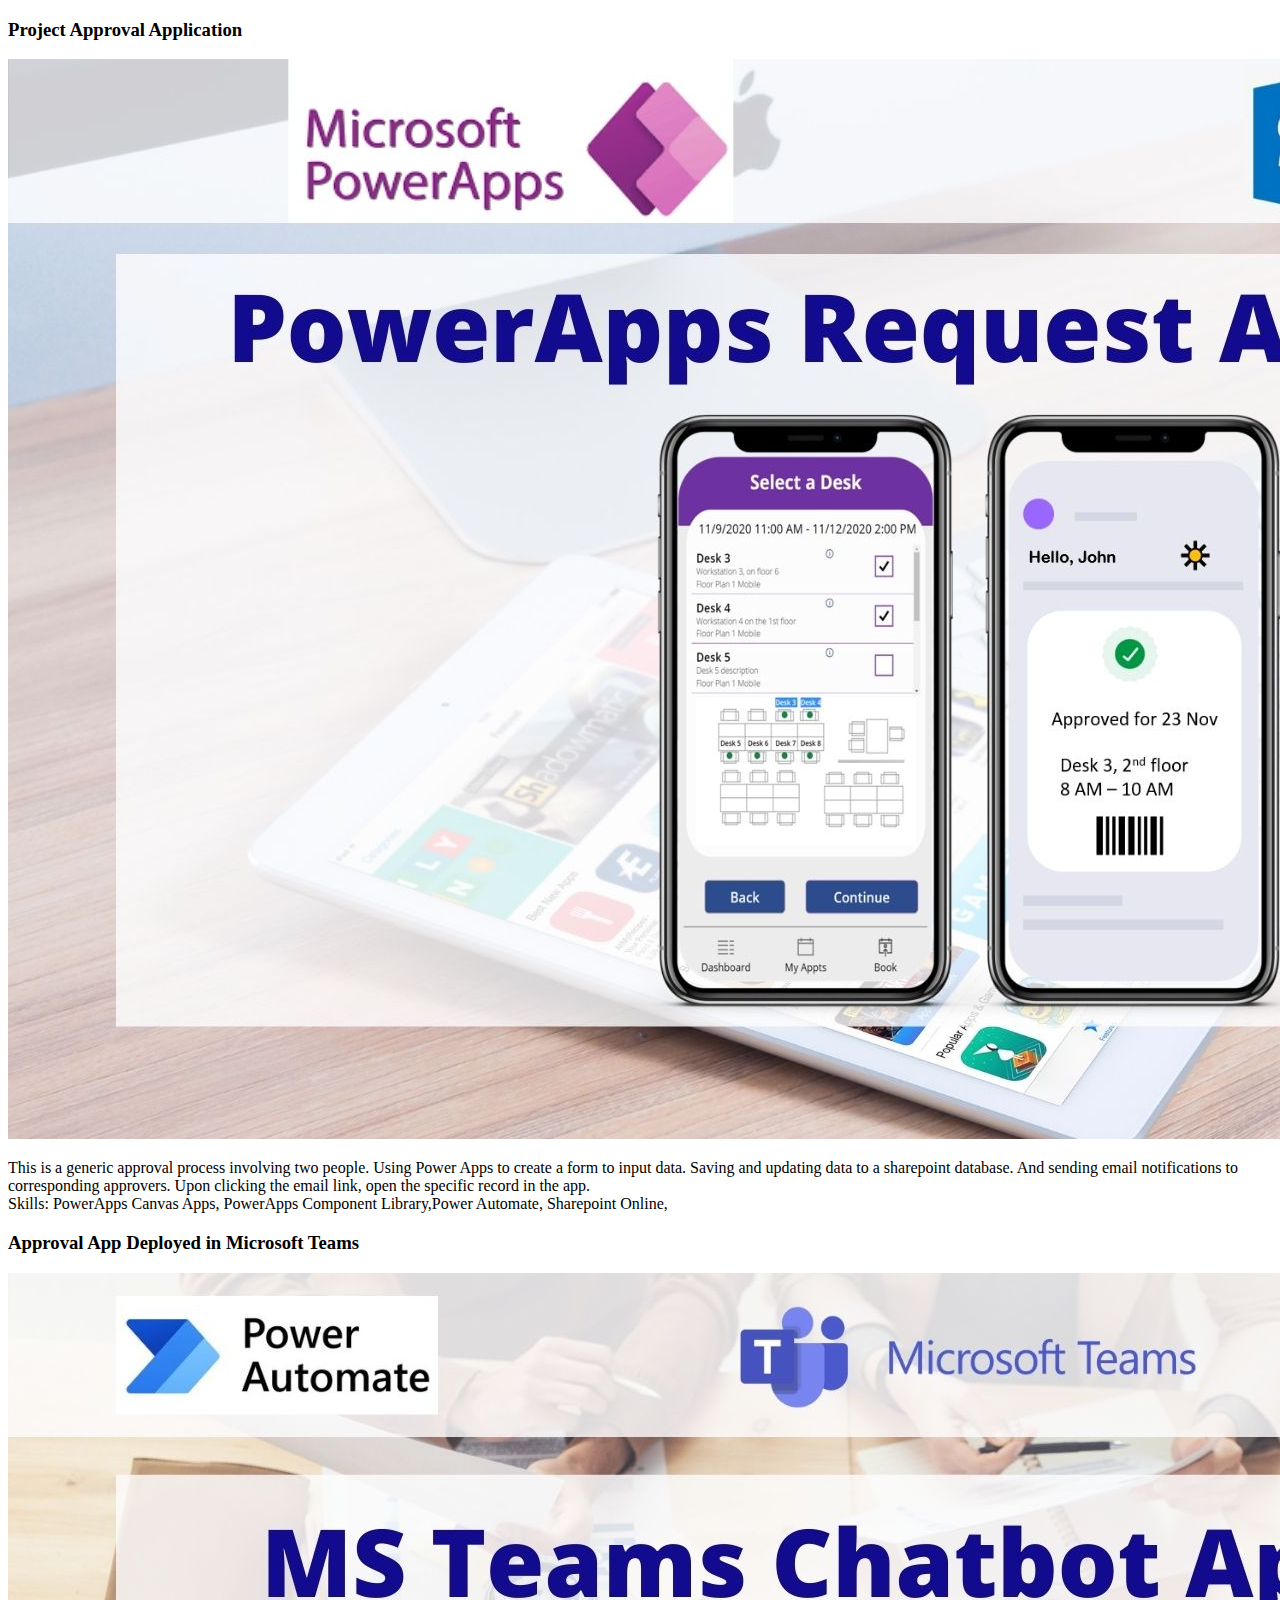
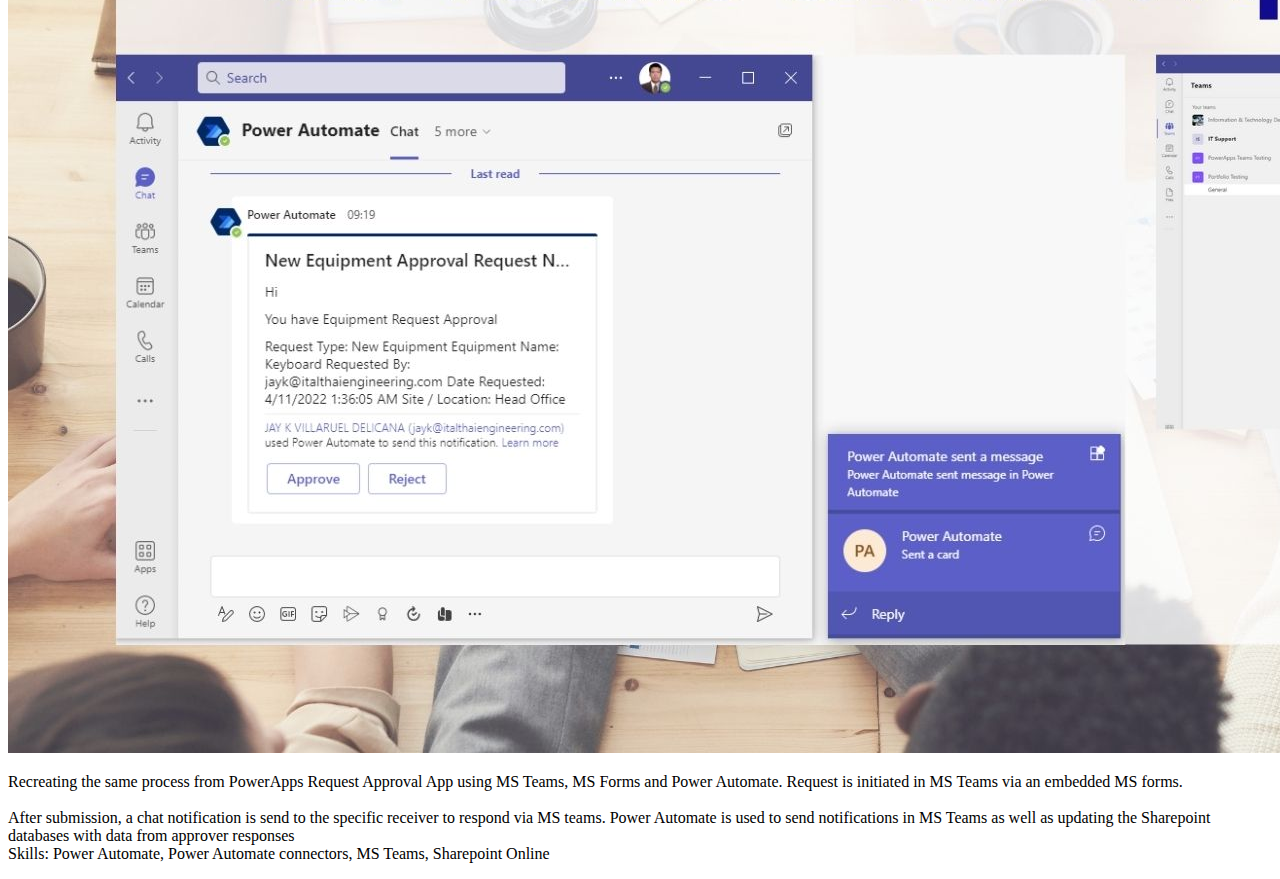
==== CanvasApps.html @ ee0fcb68 "Update CanvasApps.html" ====
<!DOCTYPE html>
<html>

<head>
  <meta name="viewport" content="width=device-width, initial-scale=1">
  <!-- always check the referenced sources of JS and CSS -->
  <!-- <link rel="stylesheet" href="assets/css/lightbox.min.css"> -->
  <!-- <link rel="stylesheet" href="assets/css/main.css"> -->
  <!-- <script src="assets/js/lightbox-plus-jquery.min.js"></script> -->


  <style>
    * {
      box-sizing: border-box
    }

    .Portfolio,
    .Powerapps,
    .Chatbot .Components {
      display: none
    }

    /* img {
      vertical-align: middle;
      max-width: 200px;
      max-height: 300px;
    } */

    /* Slideshow container */
    .slideshow-container {
      max-width: 100%;
      max-height: 100%;
      position: relative;
      margin: auto;
    }

    /* Next & previous buttons */
    .prev,
    .next {
      cursor: pointer;
      position: absolute;
      top: 50%;
      width: auto;
      padding: 16px;
      margin-top: -22px;
      color: black;
      font-weight: bold;
      font-size: 18px;
      transition: 0.6s ease;
      border-radius: 0 3px 3px 0;
      user-select: none;
    }

    /* Position the "next button" to the right */
    .next {
      right: 0;
      border-radius: 3px 0 0 3px;
    }

    /* On hover, add a grey background color */
    .prev:hover,
    .next:hover {
      background-color: #f1f1f1;
      color: black;
    }

    .imagethumbnail {
      max-width: 400px;
      max-height: 600px;
    }
  </style>
</head>

<body>

  <!-- <h2 style="text-align:left">Recent Work</h2> -->
  <!-- change class to row -->

  <div class="row">

    <article class="col-6 col-12-xsmall work-item">
      <h3>Project Approval Application</h3>
      <div class="Powerapps" style="display: block;">
        <a href="images/Canvas Apps/Submit New Request.png"  data-lightbox="Powerapps" data-title="Submit a new request">
          <img src="images/thumbs/HQ-PowerApps.jpg" class="image fit thumb"> </a>
      </div>

      <p> This is a generic approval process involving two people. Using Power Apps to create a form to input data.
        Saving and updating data to a sharepoint database. And
        sending email notifications to corresponding approvers. Upon clicking the email link, open the specific record
        in the app.
        <br></bold>Skills: PowerApps Canvas Apps, PowerApps Component Library,Power Automate, Sharepoint Online, 
        <br>
      </p>

      <div class="Powerapps">
        <a href="images/Canvas Apps/Approver 1 - Email.png" data-lightbox="Powerapps"
          data-title="Email to Approver with clickable link">
          <!-- <img src="images/MS Logo/New SP online.jpeg">  -->
        </a>
      </div>

      <div class="Powerapps">
        <a href="images/Canvas Apps/DM - No Comments.png" data-lightbox="Powerapps"
          data-title="Approval window for Department Manager">
          <!-- <img src="images/MS Logo/Power Automate.png">  -->
        </a>
      </div>

      <div class="Powerapps">
        <a href="images/Canvas Apps/DM Approved.png" data-lightbox="Powerapps"
          data-title="Reject and More Info buttons showing after comments are input">
          <!-- <img src="images/MS Logo/Power Automate.png">  -->
        </a>
      </div>

      <div class="Powerapps">
        <a href="images/Canvas Apps/Submit Success.png" data-lightbox="Powerapps"
          data-title="Submit Success After Clicking the button">
          <!-- <img src="images/MS Logo/Power Automate.png">  -->
        </a>
      </div>

      <div class="Powerapps">
        <a href="images/Canvas Apps/Email to Finance.png" data-lightbox="Powerapps" data-title="Email to next approver">
          <!-- <img src="images/MS Logo/Power Automate.png">  -->
        </a>
      </div>


      <!-- <a class="prev" onclick="plusSlides(-1, 1)">&#10094;</a>
    <a class="next" onclick="plusSlides(1, 1)">&#10095;</a> -->

    </article>


    <article class="col-6 col-12-xsmall work-item">
      <h3> Approval App Deployed in Microsoft Teams </h3>

      <div class="Chatbot">
        <a href="images/MS Teams WF/Forms - MS Teams Deployment.png" data-lightbox="Chatbot"
          data-title="Submit A New Request Using MS Forms in MS Teams"> <img src="images/thumbs/HQ-MS Teams.jpg" class="image fit thumb"
          > </a>
      </div>

      <p> Recreating the same process from PowerApps Request Approval App using MS Teams, MS Forms and Power Automate.
        Request is initiated in MS Teams via an embedded MS forms. <br><br>
        After submission, a chat notification is send to the specific receiver to respond via MS teams. Power Automate
        is used to send notifications in MS Teams as well as updating the Sharepoint databases with data from approver
        responses
        <br>Skills: Power Automate, Power Automate connectors, MS Teams, Sharepoint Online
        <br>
      </p>

      <div class="Chatbot">
        <a href="images/MS Teams WF/Forms - MS Teams 2.png" data-lightbox="Chatbot" data-title="Page 2 of Forms">
          <!-- <img src="images/Portfolio Website/HTML5 Template.png">  -->
        </a>
      </div>

      <div class="Chatbot">
        <a href="images/MS Teams WF/Forms - Submit Success.png" data-lightbox="Chatbot"
          data-title="Request Submit Success">
          <!-- <img src="images/Portfolio Website/W3Schools HTMl.png">  -->
        </a>
      </div>

      <div class="Chatbot">
        <a href="images/MS Teams WF/Teams - DM Approve.png" data-lightbox="Chatbot"
          data-title="Teams Notification to Approver">
          <!-- <img src="images/Portfolio Website/W3Schools HTMl.png">  -->
        </a>
      </div>

      <div class="Chatbot">
        <a href="images/MS Teams WF/Teams - DM Response with comments.png" data-lightbox="Chatbot"
          data-title="Capture response of first approver with card">
          <!-- <img src="images/Portfolio Website/W3Schools HTMl.png">  -->
        </a>
      </div>


      <div class="Chatbot">
        <a href="images/MS Teams WF/Teams - Finance.png" data-lightbox="Chatbot"
          data-title="Approver 2 receives the request with comment from first approver">
          <!-- <img src="images/Portfolio Website/W3Schools HTMl.png">  -->
        </a>
      </div>

      <div class="Chatbot">
        <a href="images/MS Teams WF/Teams - WF1.png" data-lightbox="Chatbot"
          data-title="Creating the MS Teams application using Power Automate">
          <!-- <img src="images/Portfolio Website/W3Schools HTMl.png">  -->
        </a>
      </div>

      <div class="Chatbot">
        <a href="images/MS Teams WF/Teams - Conditional.png" data-lightbox="Chatbot"
          data-title="A conditional statement that tells the app what to do next based on the request approver's choice above. (Approver or Reject)">
          <!-- <img src="images/Portfolio Website/W3Schools HTMl.png">  -->
        </a>
      </div>

      <!-- slideindex?? -->
      <!-- <a class="prev" onclick="plusSlides(-1, 2)">&#10094;</a>
    <a class="next" onclick="plusSlides(1, 2)">&#10095;</a> -->

    </article>

  </div>

  <script>
    let slideIndex = [1, 1, 1, 1];
    let slideId = ["Portfolio", "Powerapps", "Chatbot", "Components"]
    showSlides(1, 0);
    showSlides(1, 1);
    showSlides(1, 2);
    showSlides(1, 3)

    function plusSlides(n, no) {
      showSlides(slideIndex[no] += n, no);
    }

    function showSlides(n, no) {
      let i;
      let x = document.getElementsByClassName(slideId[no]);
      if (n > x.length) { slideIndex[no] = 1 }
      if (n < 1) { slideIndex[no] = x.length }
      for (i = 0; i < x.length; i++) {
        x[i].style.display = "none";
      }
      x[slideIndex[no] - 1].style.display = "block";
    }
  </script>

</body>

</html>
---- assets/css/main.css ----
@import url("fontawesome-all.min.css");
@import url("https://fonts.googleapis.com/css?family=Source+Sans+Pro:400,400italic");

/*slideshow-container*/



/*
	Strata by HTML5 UP
	html5up.net | @ajlkn
	Free for personal and commercial use under the CCA 3.0 license (html5up.net/license)
*/

html, body, div, span, applet, object,
iframe, h1, h2, h3, h4, h5, h6, p, blockquote,
pre, a, abbr, acronym, address, big, cite,
code, del, dfn, em, img, ins, kbd, q, s, samp,
small, strike, strong, sub, sup, tt, var, b,
u, i, center, dl, dt, dd, ol, ul, li, fieldset,
form, label, legend, table, caption, tbody,
tfoot, thead, tr, th, td, article, aside,
canvas, details, embed, figure, figcaption,
footer, header, hgroup, menu, nav, output, ruby,
section, summary, time, mark, audio, video {
	margin: 0;
	padding: 0;
	border: 0;
	font-size: 100%;
	font: inherit;
	vertical-align: baseline;}

article, aside, details, figcaption, figure,
footer, header, hgroup, menu, nav, section {
	display: block;}

body {
	line-height: 1;
}

ol, ul {
	list-style: none;
}

blockquote, q {
	quotes: none;
}

	blockquote:before, blockquote:after, q:before, q:after {
		content: '';
		content: none;
	}

table {
	border-collapse: collapse;
	border-spacing: 0;
}

body {
	-webkit-text-size-adjust: none;
}

mark {
	background-color: transparent;
	color: inherit;
}

input::-moz-focus-inner {
	border: 0;
	padding: 0;
}

input, select, textarea {
	-moz-appearance: none;
	-webkit-appearance: none;
	-ms-appearance: none;
	appearance: none;
}

/* Basic */

	html {
		box-sizing: border-box;
	}

	*, *:before, *:after {
		box-sizing: inherit;
	}

	body {
		background: #fff;
	}

		body.is-preload *, body.is-preload *:before, body.is-preload *:after {
			-moz-animation: none !important;
			-webkit-animation: none !important;
			-ms-animation: none !important;
			animation: none !important;
			-moz-transition: none !important;
			-webkit-transition: none !important;
			-ms-transition: none !important;
			transition: none !important;
		}

	body, input, select, textarea {
		color: #a2a2a2;
		font-family: "Source Sans Pro", Helvetica, sans-serif;
		font-size: 16pt;
		font-weight: 400;
		line-height: 1.75em;
	}

	a {
		-moz-transition: color 0.2s ease-in-out, border-color 0.2s ease-in-out;
		-webkit-transition: color 0.2s ease-in-out, border-color 0.2s ease-in-out;
		-ms-transition: color 0.2s ease-in-out, border-color 0.2s ease-in-out;
		transition: color 0.2s ease-in-out, border-color 0.2s ease-in-out;
		border-bottom: dotted 1px;
		color: #49bf9d;
		text-decoration: none;
	}

		a:hover {
			border-bottom-color: transparent;
			color: #49bf9d !important;
			text-decoration: none;
		}

	strong, b {
		color: #787878;
		font-weight: 400;
	}

	em, i {
		font-style: italic;
	}

	p {
		margin: 0 0 2em 0;
	}

	h1, h2, h3, h4, h5, h6 {
		color: #787878;
		font-weight: 400;
		line-height: 1em;
		margin: 0 0 1em 0;
	}

		h1 a, h2 a, h3 a, h4 a, h5 a, h6 a {
			color: inherit;
			text-decoration: none;
		}

	h1 {
		font-size: 2em;
		line-height: 1.5em;
	}

	h2 {
		font-size: 1.5em;
		line-height: 1.5em;
	}

	h3 {
		font-size: 1.25em;
		line-height: 1.5em;
	}

	h4 {
		font-size: 1.1em;
		line-height: 1.5em;
	}

	h5 {
		font-size: 0.9em;
		line-height: 1.5em;
	}

	h6 {
		font-size: 0.7em;
		line-height: 1.5em;
	}

	sub {
		font-size: 0.8em;
		position: relative;
		top: 0.5em;
	}

	sup {
		font-size: 0.8em;
		position: relative;
		top: -0.5em;
	}

	hr {
		border: 0;
		border-bottom: solid 2px #efefef;
		margin: 2em 0;
	}

		hr.major {
			margin: 3em 0;
		}

	blockquote {
		border-left: solid 6px #efefef;
		font-style: italic;
		margin: 0 0 2em 0;
		padding: 0.5em 0 0.5em 1.5em;
	}

	code {
		background: #f7f7f7;
		border-radius: 0.35em;
		border: solid 2px #efefef;
		font-family: "Courier New", monospace;
		font-size: 0.9em;
		margin: 0 0.25em;
		padding: 0.25em 0.65em;
	}

	pre {
		-webkit-overflow-scrolling: touch;
		font-family: "Courier New", monospace;
		font-size: 0.9em;
		margin: 0 0 2em 0;
	}

		pre code {
			display: block;
			line-height: 1.75em;
			padding: 1em 1.5em;
			overflow-x: auto;
		}

	.align-left {
		text-align: left;
	}

	.align-center {
		text-align: center;
	}

	.align-right {
		text-align: right;
	}

/* Container */

	.container {
		margin: 0 auto;
		max-width: calc(100% - 4em);
		width: 100%;
	}

		.container.xsmall {
			width: 25%;
		}

		.container.small {
			width: 50%;
		}

		.container.medium {
			width: 75%;
		}

		.container.large {
			width: 125%;
		}

		.container.xlarge {
			width: 150%;
		}

		.container.max {
			width: 100%;
		}

		@media screen and (max-width: 980px) {

			.container {
				width: 100% !important;
				max-width: 100% !important;
			}

		}

		@media screen and (max-width: 480px) {

			.container {
				max-width: calc(100% - 3em);
			}

		}

/* Row */

	.row {
		display: flex;
		flex-wrap: wrap;
		box-sizing: border-box;
		align-items: stretch;
	}

		.row > * {
			box-sizing: border-box;
		}

		.row.gtr-uniform > * > :last-child {
			margin-bottom: 0;
		}

		.row.aln-left {
			justify-content: flex-start;
		}

		.row.aln-center {
			justify-content: center;
		}

		.row.aln-right {
			justify-content: flex-end;
		}

		.row.aln-top {
			align-items: flex-start;
		}

		.row.aln-middle {
			align-items: center;
		}

		.row.aln-bottom {
			align-items: flex-end;
		}

		.row > .imp {
			order: -1;
		}

		.row > .col-1 {
			width: 8.33333%;
		}

		.row > .off-1 {
			margin-left: 8.33333%;
		}

		.row > .col-2 {
			width: 16.66667%;
		}

		.row > .off-2 {
			margin-left: 16.66667%;
		}

		.row > .col-3 {
			width: 25%;
		}

		.row > .off-3 {
			margin-left: 25%;
		}

		.row > .col-4 {
			width: 33.33333%;
		}

		.row > .off-4 {
			margin-left: 33.33333%;
		}

		.row > .col-5 {
			width: 41.66667%;
		}

		.row > .off-5 {
			margin-left: 41.66667%;
		}

		.row > .col-6 {
			width: 50%;
		}

		.row > .off-6 {
			margin-left: 50%;
		}

		.row > .col-7 {
			width: 58.33333%;
		}

		.row > .off-7 {
			margin-left: 58.33333%;
		}

		.row > .col-8 {
			width: 66.66667%;
		}

		.row > .off-8 {
			margin-left: 66.66667%;
		}

		.row > .col-9 {
			width: 75%;
		}

		.row > .off-9 {
			margin-left: 75%;
		}

		.row > .col-10 {
			width: 83.33333%;
		}

		.row > .off-10 {
			margin-left: 83.33333%;
		}

		.row > .col-11 {
			width: 91.66667%;
		}

		.row > .off-11 {
			margin-left: 91.66667%;
		}

		.row > .col-12 {
			width: 100%;
		}

		.row > .off-12 {
			margin-left: 100%;
		}

		.row.gtr-0 {
			margin-top: 0;
			margin-left: 0em;
		}

			.row.gtr-0 > * {
				padding: 0 0 0 0em;
			}

			.row.gtr-0.gtr-uniform {
				margin-top: 0em;
			}

				.row.gtr-0.gtr-uniform > * {
					padding-top: 0em;
				}

		.row.gtr-25 {
			margin-top: 0;
			margin-left: -0.625em;
		}

			.row.gtr-25 > * {
				padding: 0 0 0 0.625em;
			}

			.row.gtr-25.gtr-uniform {
				margin-top: -0.625em;
			}

				.row.gtr-25.gtr-uniform > * {
					padding-top: 0.625em;
				}

		.row.gtr-50 {
			margin-top: 0;
			margin-left: -1.25em;
		}

			.row.gtr-50 > * {
				padding: 0 0 0 1.25em;
			}

			.row.gtr-50.gtr-uniform {
				margin-top: -1.25em;
			}

				.row.gtr-50.gtr-uniform > * {
					padding-top: 1.25em;
				}

		.row {
			margin-top: 0;
			margin-left: -2.5em;
		}

			.row > * {
				padding: 0 0 0 2.5em;
			}

			.row.gtr-uniform {
				margin-top: -2.5em;
			}

				.row.gtr-uniform > * {
					padding-top: 2.5em;
				}

		.row.gtr-150 {
			margin-top: 0;
			margin-left: -3.75em;
		}

			.row.gtr-150 > * {
				padding: 0 0 0 3.75em;
			}

			.row.gtr-150.gtr-uniform {
				margin-top: -3.75em;
			}

				.row.gtr-150.gtr-uniform > * {
					padding-top: 3.75em;
				}

		.row.gtr-200 {
			margin-top: 0;
			margin-left: -5em;
		}

			.row.gtr-200 > * {
				padding: 0 0 0 5em;
			}

			.row.gtr-200.gtr-uniform {
				margin-top: -5em;
			}

				.row.gtr-200.gtr-uniform > * {
					padding-top: 5em;
				}

		@media screen and (max-width: 1800px) {

			.row {
				display: flex;
				flex-wrap: wrap;
				box-sizing: border-box;
				align-items: stretch;
			}

				.row > * {
					box-sizing: border-box;
				}

				.row.gtr-uniform > * > :last-child {
					margin-bottom: 0;
				}

				.row.aln-left {
					justify-content: flex-start;
				}

				.row.aln-center {
					justify-content: center;
				}

				.row.aln-right {
					justify-content: flex-end;
				}

				.row.aln-top {
					align-items: flex-start;
				}

				.row.aln-middle {
					align-items: center;
				}

				.row.aln-bottom {
					align-items: flex-end;
				}

				.row > .imp-xlarge {
					order: -1;
				}

				.row > .col-1-xlarge {
					width: 8.33333%;
				}

				.row > .off-1-xlarge {
					margin-left: 8.33333%;
				}

				.row > .col-2-xlarge {
					width: 16.66667%;
				}

				.row > .off-2-xlarge {
					margin-left: 16.66667%;
				}

				.row > .col-3-xlarge {
					width: 25%;
				}

				.row > .off-3-xlarge {
					margin-left: 25%;
				}

				.row > .col-4-xlarge {
					width: 33.33333%;
				}

				.row > .off-4-xlarge {
					margin-left: 33.33333%;
				}

				.row > .col-5-xlarge {
					width: 41.66667%;
				}

				.row > .off-5-xlarge {
					margin-left: 41.66667%;
				}

				.row > .col-6-xlarge {
					width: 50%;
				}

				.row > .off-6-xlarge {
					margin-left: 50%;
				}

				.row > .col-7-xlarge {
					width: 58.33333%;
				}

				.row > .off-7-xlarge {
					margin-left: 58.33333%;
				}

				.row > .col-8-xlarge {
					width: 66.66667%;
				}

				.row > .off-8-xlarge {
					margin-left: 66.66667%;
				}

				.row > .col-9-xlarge {
					width: 75%;
				}

				.row > .off-9-xlarge {
					margin-left: 75%;
				}

				.row > .col-10-xlarge {
					width: 83.33333%;
				}

				.row > .off-10-xlarge {
					margin-left: 83.33333%;
				}

				.row > .col-11-xlarge {
					width: 91.66667%;
				}

				.row > .off-11-xlarge {
					margin-left: 91.66667%;
				}

				.row > .col-12-xlarge {
					width: 100%;
				}

				.row > .off-12-xlarge {
					margin-left: 100%;
				}

				.row.gtr-0 {
					margin-top: 0;
					margin-left: 0em;
				}

					.row.gtr-0 > * {
						padding: 0 0 0 0em;
					}

					.row.gtr-0.gtr-uniform {
						margin-top: 0em;
					}

						.row.gtr-0.gtr-uniform > * {
							padding-top: 0em;
						}

				.row.gtr-25 {
					margin-top: 0;
					margin-left: -0.625em;
				}

					.row.gtr-25 > * {
						padding: 0 0 0 0.625em;
					}

					.row.gtr-25.gtr-uniform {
						margin-top: -0.625em;
					}

						.row.gtr-25.gtr-uniform > * {
							padding-top: 0.625em;
						}

				.row.gtr-50 {
					margin-top: 0;
					margin-left: -1.25em;
				}

					.row.gtr-50 > * {
						padding: 0 0 0 1.25em;
					}

					.row.gtr-50.gtr-uniform {
						margin-top: -1.25em;
					}

						.row.gtr-50.gtr-uniform > * {
							padding-top: 1.25em;
						}

				.row {
					margin-top: 0;
					margin-left: -2.5em;
				}

					.row > * {
						padding: 0 0 0 2.5em;
					}

					.row.gtr-uniform {
						margin-top: -2.5em;
					}

						.row.gtr-uniform > * {
							padding-top: 2.5em;
						}

				.row.gtr-150 {
					margin-top: 0;
					margin-left: -3.75em;
				}

					.row.gtr-150 > * {
						padding: 0 0 0 3.75em;
					}

					.row.gtr-150.gtr-uniform {
						margin-top: -3.75em;
					}

						.row.gtr-150.gtr-uniform > * {
							padding-top: 3.75em;
						}

				.row.gtr-200 {
					margin-top: 0;
					margin-left: -5em;
				}

					.row.gtr-200 > * {
						padding: 0 0 0 5em;
					}

					.row.gtr-200.gtr-uniform {
						margin-top: -5em;
					}

						.row.gtr-200.gtr-uniform > * {
							padding-top: 5em;
						}

		}

		@media screen and (max-width: 1280px) {

			.row {
				display: flex;
				flex-wrap: wrap;
				box-sizing: border-box;
				align-items: stretch;
			}

				.row > * {
					box-sizing: border-box;
				}

				.row.gtr-uniform > * > :last-child {
					margin-bottom: 0;
				}

				.row.aln-left {
					justify-content: flex-start;
				}

				.row.aln-center {
					justify-content: center;
				}

				.row.aln-right {
					justify-content: flex-end;
				}

				.row.aln-top {
					align-items: flex-start;
				}

				.row.aln-middle {
					align-items: center;
				}

				.row.aln-bottom {
					align-items: flex-end;
				}

				.row > .imp-large {
					order: -1;
				}

				.row > .col-1-large {
					width: 8.33333%;
				}

				.row > .off-1-large {
					margin-left: 8.33333%;
				}

				.row > .col-2-large {
					width: 16.66667%;
				}

				.row > .off-2-large {
					margin-left: 16.66667%;
				}

				.row > .col-3-large {
					width: 25%;
				}

				.row > .off-3-large {
					margin-left: 25%;
				}

				.row > .col-4-large {
					width: 33.33333%;
				}

				.row > .off-4-large {
					margin-left: 33.33333%;
				}

				.row > .col-5-large {
					width: 41.66667%;
				}

				.row > .off-5-large {
					margin-left: 41.66667%;
				}

				.row > .col-6-large {
					width: 50%;
				}

				.row > .off-6-large {
					margin-left: 50%;
				}

				.row > .col-7-large {
					width: 58.33333%;
				}

				.row > .off-7-large {
					margin-left: 58.33333%;
				}

				.row > .col-8-large {
					width: 66.66667%;
				}

				.row > .off-8-large {
					margin-left: 66.66667%;
				}

				.row > .col-9-large {
					width: 75%;
				}

				.row > .off-9-large {
					margin-left: 75%;
				}

				.row > .col-10-large {
					width: 83.33333%;
				}

				.row > .off-10-large {
					margin-left: 83.33333%;
				}

				.row > .col-11-large {
					width: 91.66667%;
				}

				.row > .off-11-large {
					margin-left: 91.66667%;
				}

				.row > .col-12-large {
					width: 100%;
				}

				.row > .off-12-large {
					margin-left: 100%;
				}

				.row.gtr-0 {
					margin-top: 0;
					margin-left: 0em;
				}

					.row.gtr-0 > * {
						padding: 0 0 0 0em;
					}

					.row.gtr-0.gtr-uniform {
						margin-top: 0em;
					}

						.row.gtr-0.gtr-uniform > * {
							padding-top: 0em;
						}

				.row.gtr-25 {
					margin-top: 0;
					margin-left: -0.5em;
				}

					.row.gtr-25 > * {
						padding: 0 0 0 0.5em;
					}

					.row.gtr-25.gtr-uniform {
						margin-top: -0.5em;
					}

						.row.gtr-25.gtr-uniform > * {
							padding-top: 0.5em;
						}

				.row.gtr-50 {
					margin-top: 0;
					margin-left: -1em;
				}

					.row.gtr-50 > * {
						padding: 0 0 0 1em;
					}

					.row.gtr-50.gtr-uniform {
						margin-top: -1em;
					}

						.row.gtr-50.gtr-uniform > * {
							padding-top: 1em;
						}

				.row {
					margin-top: 0;
					margin-left: -2em;
				}

					.row > * {
						padding: 0 0 0 2em;
					}

					.row.gtr-uniform {
						margin-top: -2em;
					}

						.row.gtr-uniform > * {
							padding-top: 2em;
						}

				.row.gtr-150 {
					margin-top: 0;
					margin-left: -3em;
				}

					.row.gtr-150 > * {
						padding: 0 0 0 3em;
					}

					.row.gtr-150.gtr-uniform {
						margin-top: -3em;
					}

						.row.gtr-150.gtr-uniform > * {
							padding-top: 3em;
						}

				.row.gtr-200 {
					margin-top: 0;
					margin-left: -4em;
				}

					.row.gtr-200 > * {
						padding: 0 0 0 4em;
					}

					.row.gtr-200.gtr-uniform {
						margin-top: -4em;
					}

						.row.gtr-200.gtr-uniform > * {
							padding-top: 4em;
						}

		}

		@media screen and (max-width: 980px) {

			.row {
				display: flex;
				flex-wrap: wrap;
				box-sizing: border-box;
				align-items: stretch;
			}

				.row > * {
					box-sizing: border-box;
				}

				.row.gtr-uniform > * > :last-child {
					margin-bottom: 0;
				}

				.row.aln-left {
					justify-content: flex-start;
				}

				.row.aln-center {
					justify-content: center;
				}

				.row.aln-right {
					justify-content: flex-end;
				}

				.row.aln-top {
					align-items: flex-start;
				}

				.row.aln-middle {
					align-items: center;
				}

				.row.aln-bottom {
					align-items: flex-end;
				}

				.row > .imp-medium {
					order: -1;
				}

				.row > .col-1-medium {
					width: 8.33333%;
				}

				.row > .off-1-medium {
					margin-left: 8.33333%;
				}

				.row > .col-2-medium {
					width: 16.66667%;
				}

				.row > .off-2-medium {
					margin-left: 16.66667%;
				}

				.row > .col-3-medium {
					width: 25%;
				}

				.row > .off-3-medium {
					margin-left: 25%;
				}

				.row > .col-4-medium {
					width: 33.33333%;
				}

				.row > .off-4-medium {
					margin-left: 33.33333%;
				}

				.row > .col-5-medium {
					width: 41.66667%;
				}

				.row > .off-5-medium {
					margin-left: 41.66667%;
				}

				.row > .col-6-medium {
					width: 50%;
				}

				.row > .off-6-medium {
					margin-left: 50%;
				}

				.row > .col-7-medium {
					width: 58.33333%;
				}

				.row > .off-7-medium {
					margin-left: 58.33333%;
				}

				.row > .col-8-medium {
					width: 66.66667%;
				}

				.row > .off-8-medium {
					margin-left: 66.66667%;
				}

				.row > .col-9-medium {
					width: 75%;
				}

				.row > .off-9-medium {
					margin-left: 75%;
				}

				.row > .col-10-medium {
					width: 83.33333%;
				}

				.row > .off-10-medium {
					margin-left: 83.33333%;
				}

				.row > .col-11-medium {
					width: 91.66667%;
				}

				.row > .off-11-medium {
					margin-left: 91.66667%;
				}

				.row > .col-12-medium {
					width: 100%;
				}

				.row > .off-12-medium {
					margin-left: 100%;
				}

				.row.gtr-0 {
					margin-top: 0;
					margin-left: 0em;
				}

					.row.gtr-0 > * {
						padding: 0 0 0 0em;
					}

					.row.gtr-0.gtr-uniform {
						margin-top: 0em;
					}

						.row.gtr-0.gtr-uniform > * {
							padding-top: 0em;
						}

				.row.gtr-25 {
					margin-top: 0;
					margin-left: -0.5em;
				}

					.row.gtr-25 > * {
						padding: 0 0 0 0.5em;
					}

					.row.gtr-25.gtr-uniform {
						margin-top: -0.5em;
					}

						.row.gtr-25.gtr-uniform > * {
							padding-top: 0.5em;
						}

				.row.gtr-50 {
					margin-top: 0;
					margin-left: -1em;
				}

					.row.gtr-50 > * {
						padding: 0 0 0 1em;
					}

					.row.gtr-50.gtr-uniform {
						margin-top: -1em;
					}

						.row.gtr-50.gtr-uniform > * {
							padding-top: 1em;
						}

				.row {
					margin-top: 0;
					margin-left: -2em;
				}

					.row > * {
						padding: 0 0 0 2em;
					}

					.row.gtr-uniform {
						margin-top: -2em;
					}

						.row.gtr-uniform > * {
							padding-top: 2em;
						}

				.row.gtr-150 {
					margin-top: 0;
					margin-left: -3em;
				}

					.row.gtr-150 > * {
						padding: 0 0 0 3em;
					}

					.row.gtr-150.gtr-uniform {
						margin-top: -3em;
					}

						.row.gtr-150.gtr-uniform > * {
							padding-top: 3em;
						}

				.row.gtr-200 {
					margin-top: 0;
					margin-left: -4em;
				}

					.row.gtr-200 > * {
						padding: 0 0 0 4em;
					}

					.row.gtr-200.gtr-uniform {
						margin-top: -4em;
					}

						.row.gtr-200.gtr-uniform > * {
							padding-top: 4em;
						}

		}

		@media screen and (max-width: 736px) {

			.row {
				display: flex;
				flex-wrap: wrap;
				box-sizing: border-box;
				align-items: stretch;
			}

				.row > * {
					box-sizing: border-box;
				}

				.row.gtr-uniform > * > :last-child {
					margin-bottom: 0;
				}

				.row.aln-left {
					justify-content: flex-start;
				}

				.row.aln-center {
					justify-content: center;
				}

				.row.aln-right {
					justify-content: flex-end;
				}

				.row.aln-top {
					align-items: flex-start;
				}

				.row.aln-middle {
					align-items: center;
				}

				.row.aln-bottom {
					align-items: flex-end;
				}

				.row > .imp-small {
					order: -1;
				}

				.row > .col-1-small {
					width: 8.33333%;
				}

				.row > .off-1-small {
					margin-left: 8.33333%;
				}

				.row > .col-2-small {
					width: 16.66667%;
				}

				.row > .off-2-small {
					margin-left: 16.66667%;
				}

				.row > .col-3-small {
					width: 25%;
				}

				.row > .off-3-small {
					margin-left: 25%;
				}

				.row > .col-4-small {
					width: 33.33333%;
				}

				.row > .off-4-small {
					margin-left: 33.33333%;
				}

				.row > .col-5-small {
					width: 41.66667%;
				}

				.row > .off-5-small {
					margin-left: 41.66667%;
				}

				.row > .col-6-small {
					width: 50%;
				}

				.row > .off-6-small {
					margin-left: 50%;
				}

				.row > .col-7-small {
					width: 58.33333%;
				}

				.row > .off-7-small {
					margin-left: 58.33333%;
				}

				.row > .col-8-small {
					width: 66.66667%;
				}

				.row > .off-8-small {
					margin-left: 66.66667%;
				}

				.row > .col-9-small {
					width: 75%;
				}

				.row > .off-9-small {
					margin-left: 75%;
				}

				.row > .col-10-small {
					width: 83.33333%;
				}

				.row > .off-10-small {
					margin-left: 83.33333%;
				}

				.row > .col-11-small {
					width: 91.66667%;
				}

				.row > .off-11-small {
					margin-left: 91.66667%;
				}

				.row > .col-12-small {
					width: 100%;
				}

				.row > .off-12-small {
					margin-left: 100%;
				}

				.row.gtr-0 {
					margin-top: 0;
					margin-left: 0em;
				}

					.row.gtr-0 > * {
						padding: 0 0 0 0em;
					}

					.row.gtr-0.gtr-uniform {
						margin-top: 0em;
					}

						.row.gtr-0.gtr-uniform > * {
							padding-top: 0em;
						}

				.row.gtr-25 {
					margin-top: 0;
					margin-left: -0.375em;
				}

					.row.gtr-25 > * {
						padding: 0 0 0 0.375em;
					}

					.row.gtr-25.gtr-uniform {
						margin-top: -0.375em;
					}

						.row.gtr-25.gtr-uniform > * {
							padding-top: 0.375em;
						}

				.row.gtr-50 {
					margin-top: 0;
					margin-left: -0.75em;
				}

					.row.gtr-50 > * {
						padding: 0 0 0 0.75em;
					}

					.row.gtr-50.gtr-uniform {
						margin-top: -0.75em;
					}

						.row.gtr-50.gtr-uniform > * {
							padding-top: 0.75em;
						}

				.row {
					margin-top: 0;
					margin-left: -1.5em;
				}

					.row > * {
						padding: 0 0 0 1.5em;
					}

					.row.gtr-uniform {
						margin-top: -1.5em;
					}

						.row.gtr-uniform > * {
							padding-top: 1.5em;
						}

				.row.gtr-150 {
					margin-top: 0;
					margin-left: -2.25em;
				}

					.row.gtr-150 > * {
						padding: 0 0 0 2.25em;
					}

					.row.gtr-150.gtr-uniform {
						margin-top: -2.25em;
					}

						.row.gtr-150.gtr-uniform > * {
							padding-top: 2.25em;
						}

				.row.gtr-200 {
					margin-top: 0;
					margin-left: -3em;
				}

					.row.gtr-200 > * {
						padding: 0 0 0 3em;
					}

					.row.gtr-200.gtr-uniform {
						margin-top: -3em;
					}

						.row.gtr-200.gtr-uniform > * {
							padding-top: 3em;
						}

		}

		@media screen and (max-width: 480px) {

			.row {
				display: flex;
				flex-wrap: wrap;
				box-sizing: border-box;
				align-items: stretch;
			}

				.row > * {
					box-sizing: border-box;
				}

				.row.gtr-uniform > * > :last-child {
					margin-bottom: 0;
				}

				.row.aln-left {
					justify-content: flex-start;
				}

				.row.aln-center {
					justify-content: center;
				}

				.row.aln-right {
					justify-content: flex-end;
				}

				.row.aln-top {
					align-items: flex-start;
				}

				.row.aln-middle {
					align-items: center;
				}

				.row.aln-bottom {
					align-items: flex-end;
				}

				.row > .imp-xsmall {
					order: -1;
				}

				.row > .col-1-xsmall {
					width: 8.33333%;
				}

				.row > .off-1-xsmall {
					margin-left: 8.33333%;
				}

				.row > .col-2-xsmall {
					width: 16.66667%;
				}

				.row > .off-2-xsmall {
					margin-left: 16.66667%;
				}

				.row > .col-3-xsmall {
					width: 25%;
				}

				.row > .off-3-xsmall {
					margin-left: 25%;
				}

				.row > .col-4-xsmall {
					width: 33.33333%;
				}

				.row > .off-4-xsmall {
					margin-left: 33.33333%;
				}

				.row > .col-5-xsmall {
					width: 41.66667%;
				}

				.row > .off-5-xsmall {
					margin-left: 41.66667%;
				}

				.row > .col-6-xsmall {
					width: 50%;
				}

				.row > .off-6-xsmall {
					margin-left: 50%;
				}

				.row > .col-7-xsmall {
					width: 58.33333%;
				}

				.row > .off-7-xsmall {
					margin-left: 58.33333%;
				}

				.row > .col-8-xsmall {
					width: 66.66667%;
				}

				.row > .off-8-xsmall {
					margin-left: 66.66667%;
				}

				.row > .col-9-xsmall {
					width: 75%;
				}

				.row > .off-9-xsmall {
					margin-left: 75%;
				}

				.row > .col-10-xsmall {
					width: 83.33333%;
				}

				.row > .off-10-xsmall {
					margin-left: 83.33333%;
				}

				.row > .col-11-xsmall {
					width: 91.66667%;
				}

				.row > .off-11-xsmall {
					margin-left: 91.66667%;
				}

				.row > .col-12-xsmall {
					width: 100%;
				}

				.row > .off-12-xsmall {
					margin-left: 100%;
				}

				.row.gtr-0 {
					margin-top: 0;
					margin-left: 0em;
				}

					.row.gtr-0 > * {
						padding: 0 0 0 0em;
					}

					.row.gtr-0.gtr-uniform {
						margin-top: 0em;
					}

						.row.gtr-0.gtr-uniform > * {
							padding-top: 0em;
						}

				.row.gtr-25 {
					margin-top: 0;
					margin-left: -0.375em;
				}

					.row.gtr-25 > * {
						padding: 0 0 0 0.375em;
					}

					.row.gtr-25.gtr-uniform {
						margin-top: -0.375em;
					}

						.row.gtr-25.gtr-uniform > * {
							padding-top: 0.375em;
						}

				.row.gtr-50 {
					margin-top: 0;
					margin-left: -0.75em;
				}

					.row.gtr-50 > * {
						padding: 0 0 0 0.75em;
					}

					.row.gtr-50.gtr-uniform {
						margin-top: -0.75em;
					}

						.row.gtr-50.gtr-uniform > * {
							padding-top: 0.75em;
						}

				.row {
					margin-top: 0;
					margin-left: -1.5em;
				}

					.row > * {
						padding: 0 0 0 1.5em;
					}

					.row.gtr-uniform {
						margin-top: -1.5em;
					}

						.row.gtr-uniform > * {
							padding-top: 1.5em;
						}

				.row.gtr-150 {
					margin-top: 0;
					margin-left: -2.25em;
				}

					.row.gtr-150 > * {
						padding: 0 0 0 2.25em;
					}

					.row.gtr-150.gtr-uniform {
						margin-top: -2.25em;
					}

						.row.gtr-150.gtr-uniform > * {
							padding-top: 2.25em;
						}

				.row.gtr-200 {
					margin-top: 0;
					margin-left: -3em;
				}

					.row.gtr-200 > * {
						padding: 0 0 0 3em;
					}

					.row.gtr-200.gtr-uniform {
						margin-top: -3em;
					}

						.row.gtr-200.gtr-uniform > * {
							padding-top: 3em;
						}

		}

/* Section/Article */

	section.special, article.special {
		text-align: center;
	}

	header p {
		color: #b2b2b2;
		position: relative;
		margin: 0 0 1.5em 0;
	}

	header h2 + p {
		font-size: 1.25em;
		margin-top: -1em;
		line-height: 1.5em;
	}

	header h3 + p {
		font-size: 1.1em;
		margin-top: -0.8em;
		line-height: 1.5em;
	}

	header h4 + p,
	header h5 + p,
	header h6 + p {
		font-size: 0.9em;
		margin-top: -0.6em;
		line-height: 1.5em;
	}

	header.major h2 {
		font-size: 2em;
	}

/* Form */

	form {
		margin: 0 0 2em 0;
	}

	label {
		color: #787878;
		display: block;
		font-size: 0.9em;
		font-weight: 400;
		margin: 0 0 1em 0;
	}

	input[type="text"],
	input[type="password"],
	input[type="email"],
	select,
	textarea {
		-moz-appearance: none;
		-webkit-appearance: none;
		-ms-appearance: none;
		appearance: none;
		background: #f7f7f7;
		border-radius: 0.35em;
		border: solid 2px transparent;
		color: inherit;
		display: block;
		outline: 0;
		padding: 0 0.75em;
		text-decoration: none;
		width: 100%;
	}

		input[type="text"]:invalid,
		input[type="password"]:invalid,
		input[type="email"]:invalid,
		select:invalid,
		textarea:invalid {
			box-shadow: none;
		}

		input[type="text"]:focus,
		input[type="password"]:focus,
		input[type="email"]:focus,
		select:focus,
		textarea:focus {
			border-color: #49bf9d;
		}

	select {
		background-image: url("data:image/svg+xml;charset=utf8,%3Csvg xmlns='http://www.w3.org/2000/svg' width='40' height='40' preserveAspectRatio='none' viewBox='0 0 40 40'%3E%3Cpath d='M9.4,12.3l10.4,10.4l10.4-10.4c0.2-0.2,0.5-0.4,0.9-0.4c0.3,0,0.6,0.1,0.9,0.4l3.3,3.3c0.2,0.2,0.4,0.5,0.4,0.9 c0,0.4-0.1,0.6-0.4,0.9L20.7,31.9c-0.2,0.2-0.5,0.4-0.9,0.4c-0.3,0-0.6-0.1-0.9-0.4L4.3,17.3c-0.2-0.2-0.4-0.5-0.4-0.9 c0-0.4,0.1-0.6,0.4-0.9l3.3-3.3c0.2-0.2,0.5-0.4,0.9-0.4S9.1,12.1,9.4,12.3z' fill='%23dfdfdf' /%3E%3C/svg%3E");
		background-size: 1.25rem;
		background-repeat: no-repeat;
		background-position: calc(100% - 1rem) center;
		height: 2.75em;
		padding-right: 2.75em;
		text-overflow: ellipsis;
	}

		select option {
			color: #787878;
			background: #fff;
		}

		select:focus::-ms-value {
			background-color: transparent;
		}

		select::-ms-expand {
			display: none;
		}

	input[type="text"],
	input[type="password"],
	input[type="email"],
	select {
		height: 2.75em;
	}

	textarea {
		padding: 0.75em;
	}

	input[type="checkbox"],
	input[type="radio"] {
		-moz-appearance: none;
		-webkit-appearance: none;
		-ms-appearance: none;
		appearance: none;
		display: block;
		float: left;
		margin-right: -2em;
		opacity: 0;
		width: 1em;
		z-index: -1;
	}

		input[type="checkbox"] + label,
		input[type="radio"] + label {
			text-decoration: none;
			color: #a2a2a2;
			cursor: pointer;
			display: inline-block;
			font-size: 1em;
			font-weight: 400;
			padding-left: 2.4em;
			padding-right: 0.75em;
			position: relative;
		}

			input[type="checkbox"] + label:before,
			input[type="radio"] + label:before {
				-moz-osx-font-smoothing: grayscale;
				-webkit-font-smoothing: antialiased;
				display: inline-block;
				font-style: normal;
				font-variant: normal;
				text-rendering: auto;
				line-height: 1;
				text-transform: none !important;
				font-family: 'Font Awesome 5 Free';
				font-weight: 900;
			}

			input[type="checkbox"] + label:before,
			input[type="radio"] + label:before {
				background: #f7f7f7;
				border-radius: 0.35em;
				border: solid 2px transparent;
				content: '';
				display: inline-block;
				font-size: 0.8em;
				height: 2.0625em;
				left: 0;
				line-height: 1.85625em;
				position: absolute;
				text-align: center;
				top: 0;
				width: 2.0625em;
			}

		input[type="checkbox"]:checked + label:before,
		input[type="radio"]:checked + label:before {
			background: #787878;
			border-color: #787878;
			color: #fff;
			content: '\f00c';
		}

		input[type="checkbox"]:focus + label:before,
		input[type="radio"]:focus + label:before {
			border-color: #49bf9d;
		}

	input[type="checkbox"] + label:before {
		border-radius: 0.35em;
	}

	input[type="radio"] + label:before {
		border-radius: 100%;
	}

	::-webkit-input-placeholder {
		color: #b2b2b2 !important;
		opacity: 1.0;
	}

	:-moz-placeholder {
		color: #b2b2b2 !important;
		opacity: 1.0;
	}

	::-moz-placeholder {
		color: #b2b2b2 !important;
		opacity: 1.0;
	}

	:-ms-input-placeholder {
		color: #b2b2b2 !important;
		opacity: 1.0;
	}

/* Box */

	.box {
		border-radius: 0.35em;
		border: solid 2px #efefef;
		margin-bottom: 2em;
		padding: 1.5em;
	}

		.box > :last-child,
		.box > :last-child > :last-child,
		.box > :last-child > :last-child > :last-child {
			margin-bottom: 0;
		}

		.box.alt {
			border: 0;
			border-radius: 0;
			padding: 0;
		}

/* Icon */

	.icon {
		text-decoration: none;
		border-bottom: none;
		position: relative;
	}

		.icon:before {
			-moz-osx-font-smoothing: grayscale;
			-webkit-font-smoothing: antialiased;
			display: inline-block;
			font-style: normal;
			font-variant: normal;
			text-rendering: auto;
			line-height: 1;
			text-transform: none !important;
			font-family: 'Font Awesome 5 Free';
			font-weight: 400;
		}

		.icon > .label {
			display: none;
		}

		.icon:before {
			line-height: inherit;
		}

		.icon.solid:before {
			font-weight: 900;
		}

		.icon.brands:before {
			font-family: 'Font Awesome 5 Brands';
		}

/* Image */

	.image {
		border-radius: 0.35em;
		border: 0;
		display: inline-block;
		position: relative;
	}

		.image:before {
			-moz-transition: opacity 0.2s ease-in-out;
			-webkit-transition: opacity 0.2s ease-in-out;
			-ms-transition: opacity 0.2s ease-in-out;
			transition: opacity 0.2s ease-in-out;
			/* Affects initial image cover. change as needed*/
			background: url("images/overlay.png");
			border-radius: 0.35em;
			content: '';
			display: block;
			height: 100%;
			left: 0;
			opacity: 0.5;
			position: absolute;
			top: 0;
			width: 100%;
		}

		.image.thumb {
			text-align: center;
		}

			.image.thumb:after {
				-moz-transition: opacity 0.2s ease-in-out;
				-webkit-transition: opacity 0.2s ease-in-out;
				-ms-transition: opacity 0.2s ease-in-out;
				transition: opacity 0.2s ease-in-out;
				border-radius: 0.35em;
				border: solid 3px rgba(255, 255, 255, 0.5);
				color: #fff;
				content: 'View';
				display: inline-block;
				font-size: 0.8em;
				font-weight: 400;
				left: 50%;
				line-height: 2.25em;
				margin: -1.25em 0 0 -3em;
				opacity: 0;
				padding: 0 1.5em;
				position: absolute;
				text-align: center;
				text-decoration: none;
				top: 50%;
				white-space: nowrap;
			}

			.image.thumb:hover:after {
				opacity: 1.0;
			}

			.image.thumb:hover:before {
				background: url("images/overlay.png"), url("images/overlay.png");
				opacity: 1.0;
			}

		.image img {
			border-radius: 0.35em;
			display: block;
		}

		.image.left {
			float: left;
			margin: 0 1.5em 1em 0;
			top: 0.25em;
		}

		.image.right {
			float: right;
			margin: 0 0 1em 1.5em;
			top: 0.25em;
		}

		.image.left, .image.right {
			max-width: 40%;
		}

			.image.left img, .image.right img {
				width: 100%;
			}

		.image.fit {
			display: block;
			margin: 0 0 2em 0;
			width: 100%;
		}

			.image.fit img {
				width: 100%;
			}

		.image.avatar {
			border-radius: 100%;
		}

			.image.avatar:before {
				display: none;
			}

			.image.avatar img {
				border-radius: 100%;
				width: 100%;
			}

/* List */

	ol {
		list-style: decimal;
		margin: 0 0 2em 0;
		padding-left: 1.25em;
	}

		ol li {
			padding-left: 0.25em;
		}

	ul {
		list-style: disc;
		margin: 0 0 2em 0;
		padding-left: 1em;
	}

		ul li {
			padding-left: 0.5em;
		}

		ul.alt {
			list-style: none;
			padding-left: 0;
		}

			ul.alt li {
				border-top: solid 2px #efefef;
				padding: 0.5em 0;
			}

				ul.alt li:first-child {
					border-top: 0;
					padding-top: 0;
				}

	dl {
		margin: 0 0 2em 0;
	}

/* Icons */

	ul.icons {
		cursor: default;
		list-style: none;
		padding-left: 0;
	}

		ul.icons li {
			display: inline-block;
			padding: 0 1em 0 0;
		}

			ul.icons li:last-child {
				padding-right: 0;
			}

			ul.icons li .icon:before {
				font-size: 1.5em;
			}

/* Labeled Icons */

	ul.labeled-icons {
		list-style: none;
		padding: 0;
	}

		ul.labeled-icons li {
			line-height: 1.75em;
			margin: 1.5em 0 0 0;
			padding-left: 2.25em;
			position: relative;
		}

			ul.labeled-icons li:first-child {
				margin-top: 0;
			}

			ul.labeled-icons li a {
				color: inherit;
			}

			ul.labeled-icons li h3 {
				color: #b2b2b2;
				left: 0;
				position: absolute;
				text-align: center;
				top: 0;
				width: 1em;
			}

/* Actions */

	ul.actions {
		display: -moz-flex;
		display: -webkit-flex;
		display: -ms-flex;
		display: flex;
		cursor: default;
		list-style: none;
		margin-left: -1em;
		padding-left: 0;
	}

		ul.actions li {
			padding: 0 0 0 1em;
			vertical-align: middle;
		}

		ul.actions.special {
			-moz-justify-content: center;
			-webkit-justify-content: center;
			-ms-justify-content: center;
			justify-content: center;
			width: 100%;
			margin-left: 0;
		}

			ul.actions.special li:first-child {
				padding-left: 0;
			}

		ul.actions.stacked {
			-moz-flex-direction: column;
			-webkit-flex-direction: column;
			-ms-flex-direction: column;
			flex-direction: column;
			margin-left: 0;
		}

			ul.actions.stacked li {
				padding: 1.3em 0 0 0;
			}

				ul.actions.stacked li:first-child {
					padding-top: 0;
				}

		ul.actions.fit {
			width: calc(100% + 1em);
		}

			ul.actions.fit li {
				-moz-flex-grow: 1;
				-webkit-flex-grow: 1;
				-ms-flex-grow: 1;
				flex-grow: 1;
				-moz-flex-shrink: 1;
				-webkit-flex-shrink: 1;
				-ms-flex-shrink: 1;
				flex-shrink: 1;
				width: 100%;
			}

				ul.actions.fit li > * {
					width: 100%;
				}

			ul.actions.fit.stacked {
				width: 100%;
			}

		@media screen and (max-width: 480px) {

			ul.actions:not(.fixed) {
				-moz-flex-direction: column;
				-webkit-flex-direction: column;
				-ms-flex-direction: column;
				flex-direction: column;
				margin-left: 0;
				width: 100% !important;
			}

				ul.actions:not(.fixed) li {
					-moz-flex-grow: 1;
					-webkit-flex-grow: 1;
					-ms-flex-grow: 1;
					flex-grow: 1;
					-moz-flex-shrink: 1;
					-webkit-flex-shrink: 1;
					-ms-flex-shrink: 1;
					flex-shrink: 1;
					padding: 1em 0 0 0;
					text-align: center;
					width: 100%;
				}

					ul.actions:not(.fixed) li > * {
						width: 100%;
					}

					ul.actions:not(.fixed) li:first-child {
						padding-top: 0;
					}

					ul.actions:not(.fixed) li input[type="submit"],
					ul.actions:not(.fixed) li input[type="reset"],
					ul.actions:not(.fixed) li input[type="button"],
					ul.actions:not(.fixed) li button,
					ul.actions:not(.fixed) li .button {
						width: 100%;
					}

						ul.actions:not(.fixed) li input[type="submit"].icon:before,
						ul.actions:not(.fixed) li input[type="reset"].icon:before,
						ul.actions:not(.fixed) li input[type="button"].icon:before,
						ul.actions:not(.fixed) li button.icon:before,
						ul.actions:not(.fixed) li .button.icon:before {
							margin-left: -0.5em;
						}

		}

/* Table */

	.table-wrapper {
		-webkit-overflow-scrolling: touch;
		overflow-x: auto;
	}

	table {
		margin: 0 0 2em 0;
		width: 100%;
	}

		table tbody tr {
			border: solid 1px #efefef;
			border-left: 0;
			border-right: 0;
		}

			table tbody tr:nth-child(2n + 1) {
				background-color: #f7f7f7;
			}

		table td {
			padding: 0.75em 0.75em;
		}

		table th {
			color: #787878;
			font-size: 0.9em;
			font-weight: 400;
			padding: 0 0.75em 0.75em 0.75em;
			text-align: left;
		}

		table thead {
			border-bottom: solid 2px #efefef;
		}

		table tfoot {
			border-top: solid 2px #efefef;
		}

		table.alt {
			border-collapse: separate;
		}

			table.alt tbody tr td {
				border: solid 2px #efefef;
				border-left-width: 0;
				border-top-width: 0;
			}

				table.alt tbody tr td:first-child {
					border-left-width: 2px;
				}

			table.alt tbody tr:first-child td {
				border-top-width: 2px;
			}

			table.alt thead {
				border-bottom: 0;
			}

			table.alt tfoot {
				border-top: 0;
			}

/* Button */

	input[type="submit"],
	input[type="reset"],
	input[type="button"],
	.button {
		-moz-appearance: none;
		-webkit-appearance: none;
		-ms-appearance: none;
		appearance: none;
		-moz-transition: background-color 0.2s ease-in-out, color 0.2s ease-in-out, border-color 0.2s ease-in-out;
		-webkit-transition: background-color 0.2s ease-in-out, color 0.2s ease-in-out, border-color 0.2s ease-in-out;
		-ms-transition: background-color 0.2s ease-in-out, color 0.2s ease-in-out, border-color 0.2s ease-in-out;
		transition: background-color 0.2s ease-in-out, color 0.2s ease-in-out, border-color 0.2s ease-in-out;
		background-color: transparent;
		border-radius: 0.35em;
		border: solid 3px #efefef;
		color: #787878 !important;
		cursor: pointer;
		display: inline-block;
		font-weight: 400;
		height: 3.15em;
		height: calc(2.75em + 6px);
		line-height: 2.75em;
		min-width: 10em;
		padding: 0 1.5em;
		text-align: center;
		text-decoration: none;
		white-space: nowrap;
	}

		input[type="submit"]:hover,
		input[type="reset"]:hover,
		input[type="button"]:hover,
		.button:hover {
			border-color: #49bf9d;
			color: #49bf9d !important;
		}

		input[type="submit"]:active,
		input[type="reset"]:active,
		input[type="button"]:active,
		.button:active {
			background-color: rgba(73, 191, 157, 0.1);
			border-color: #49bf9d;
			color: #49bf9d !important;
		}

		input[type="submit"].icon,
		input[type="reset"].icon,
		input[type="button"].icon,
		.button.icon {
			padding-left: 1.35em;
		}

			input[type="submit"].icon:before,
			input[type="reset"].icon:before,
			input[type="button"].icon:before,
			.button.icon:before {
				margin-right: 0.5em;
			}

		input[type="submit"].fit,
		input[type="reset"].fit,
		input[type="button"].fit,
		.button.fit {
			min-width: 0;
			width: 100%;
		}

		input[type="submit"].small,
		input[type="reset"].small,
		input[type="button"].small,
		.button.small {
			font-size: 0.8em;
		}

		input[type="submit"].large,
		input[type="reset"].large,
		input[type="button"].large,
		.button.large {
			font-size: 1.35em;
		}

		input[type="submit"].primary,
		input[type="reset"].primary,
		input[type="button"].primary,
		.button.primary {
			background-color: #49bf9d;
			border-color: #49bf9d;
			color: #ffffff !important;
		}

			input[type="submit"].primary:hover,
			input[type="reset"].primary:hover,
			input[type="button"].primary:hover,
			.button.primary:hover {
				background-color: #5cc6a7;
				border-color: #5cc6a7;
			}

			input[type="submit"].primary:active,
			input[type="reset"].primary:active,
			input[type="button"].primary:active,
			.button.primary:active {
				background-color: #3eb08f;
				border-color: #3eb08f;
			}

		input[type="submit"].disabled, input[type="submit"]:disabled,
		input[type="reset"].disabled,
		input[type="reset"]:disabled,
		input[type="button"].disabled,
		input[type="button"]:disabled,
		.button.disabled,
		.button:disabled {
			background-color: #e7e7e7 !important;
			border-color: #e7e7e7 !important;
			color: #b2b2b2 !important;
			cursor: default;
		}

/* Work Item */

	.work-item {
		margin: 0 0 2em 0;
	}

		.work-item .image {
			margin: 0 0 1.5em 0;
		}

		.work-item h3 {
			font-size: 1em;
			margin: 0 0 0.5em 0;
		}

		.work-item p {
			font-size: 0.8em;
			line-height: 1.5em;
			margin: 0;
		}

/* Header */

	#header {
		display: -moz-flex;
		display: -webkit-flex;
		display: -ms-flex;
		display: flex;
		-moz-flex-direction: column;
		-webkit-flex-direction: column;
		-ms-flex-direction: column;
		flex-direction: column;
		-moz-align-items: -moz-flex-end;
		-webkit-align-items: -webkit-flex-end;
		-ms-align-items: -ms-flex-end;
		align-items: flex-end;
		-moz-justify-content: space-between;
		-webkit-justify-content: space-between;
		-ms-justify-content: space-between;
		justify-content: space-between;
		background-color: #1f1815;
		background-attachment: scroll,								scroll;
		background-image: url("images/overlay.png"), url("../../images/bg.jpg");
		background-position: top left,							top left;
		background-repeat: repeat,								no-repeat;
		background-size: auto,								150%;
		color: rgba(255, 255, 255, 0.5);
		height: 100%;
		left: 0;
		padding: 8em 4em;
		position: fixed;
		text-align: right;
		top: 0;
		width: 35%;
	}

		#header > * {
			-moz-flex-shrink: 0;
			-webkit-flex-shrink: 0;
			-ms-flex-shrink: 0;
			flex-shrink: 0;
			width: 100%;
		}

		#header > .inner {
			-moz-flex-grow: 1;
			-webkit-flex-grow: 1;
			-ms-flex-grow: 1;
			flex-grow: 1;
			margin: 0 0 2em 0;
		}

		#header strong, #header b {
			color: #ffffff;
		}

		#header h2, #header h3, #header h4, #header h5, #header h6 {
			color: #ffffff;
		}

		#header h1 {
			color: rgba(255, 255, 255, 0.5);
			font-size: 1.35em;
			line-height: 1.75em;
			margin: 0;
		}

		#header .image.avatar {
			margin: 0 0 1em 0;
			width: 6.25em;
		}

/* Footer */

	#footer .icons {
		margin: 1em 0 0 0;
	}

		#footer .icons a {
			color: rgba(255, 255, 255, 0.4);
		}

	#footer .copyright {
		color: rgba(255, 255, 255, 0.4);
		font-size: 0.8em;
		list-style: none;
		margin: 1em 0 0 0;
		padding: 0;
	}

		#footer .copyright li {
			border-left: solid 1px rgba(255, 255, 255, 0.25);
			display: inline-block;
			line-height: 1em;
			margin-left: 0.75em;
			padding-left: 0.75em;
		}

			#footer .copyright li:first-child {
				border-left: 0;
				margin-left: 0;
				padding-left: 0;
			}

			#footer .copyright li a {
				color: inherit;
			}

/* Main */

	#main {
		margin-left: 35%;
		max-width: 54em;
		padding: 8em 4em 4em 4em;
		width: calc(100% - 35%);
	}

		#main > section {
			border-top: solid 2px #efefef;
			margin: 4em 0 0 0;
			padding: 4em 0 0 0;
		}

			#main > section:first-child {
				border-top: 0;
				margin-top: 0;
				padding-top: 0;
			}

/* Poptrox */

	@-moz-keyframes spin {
		0% {
			-moz-transform: rotate(0deg);
			-webkit-transform: rotate(0deg);
			-ms-transform: rotate(0deg);
			transform: rotate(0deg);
		}

		100% {
			-moz-transform: rotate(360deg);
			-webkit-transform: rotate(360deg);
			-ms-transform: rotate(360deg);
			transform: rotate(360deg);
		}
	}

	@-webkit-keyframes spin {
		0% {
			-moz-transform: rotate(0deg);
			-webkit-transform: rotate(0deg);
			-ms-transform: rotate(0deg);
			transform: rotate(0deg);
		}

		100% {
			-moz-transform: rotate(360deg);
			-webkit-transform: rotate(360deg);
			-ms-transform: rotate(360deg);
			transform: rotate(360deg);
		}
	}

	@-ms-keyframes spin {
		0% {
			-moz-transform: rotate(0deg);
			-webkit-transform: rotate(0deg);
			-ms-transform: rotate(0deg);
			transform: rotate(0deg);
		}

		100% {
			-moz-transform: rotate(360deg);
			-webkit-transform: rotate(360deg);
			-ms-transform: rotate(360deg);
			transform: rotate(360deg);
		}
	}

	@keyframes spin {
		0% {
			-moz-transform: rotate(0deg);
			-webkit-transform: rotate(0deg);
			-ms-transform: rotate(0deg);
			transform: rotate(0deg);
		}

		100% {
			-moz-transform: rotate(360deg);
			-webkit-transform: rotate(360deg);
			-ms-transform: rotate(360deg);
			transform: rotate(360deg);
		}
	}

	.poptrox-popup {
		-moz-box-sizing: content-box;
		-webkit-box-sizing: content-box;
		-ms-box-sizing: content-box;
		box-sizing: content-box;
		-webkit-tap-highlight-color: rgba(255, 255, 255, 0);
		background: #fff;
		border-radius: 0.35em;
		box-shadow: 0 0.1em 0.15em 0 rgba(0, 0, 0, 0.15);
		overflow: hidden;
		padding-bottom: 3em;
	}

		.poptrox-popup .loader {
			text-decoration: none;
			-moz-animation: spin 1s linear infinite;
			-webkit-animation: spin 1s linear infinite;
			-ms-animation: spin 1s linear infinite;
			animation: spin 1s linear infinite;
			font-size: 1.5em;
			height: 1em;
			left: 50%;
			line-height: 1em;
			margin: -0.5em 0 0 -0.5em;
			position: absolute;
			top: 50%;
			width: 1em;
		}

			.poptrox-popup .loader:before {
				-moz-osx-font-smoothing: grayscale;
				-webkit-font-smoothing: antialiased;
				display: inline-block;
				font-style: normal;
				font-variant: normal;
				text-rendering: auto;
				line-height: 1;
				text-transform: none !important;
				font-family: 'Font Awesome 5 Free';
				font-weight: 900;
			}

			.poptrox-popup .loader:before {
				content: '\f1ce';
			}

		.poptrox-popup .caption {
			background: #fff;
			bottom: 0;
			cursor: default;
			font-size: 0.9em;
			height: 3em;
			left: 0;
			line-height: 2.8em;
			position: absolute;
			text-align: center;
			width: 100%;
			z-index: 1;
		}

		.poptrox-popup .nav-next,
		.poptrox-popup .nav-previous {
			text-decoration: none;
			-moz-transition: opacity 0.2s ease-in-out;
			-webkit-transition: opacity 0.2s ease-in-out;
			-ms-transition: opacity 0.2s ease-in-out;
			transition: opacity 0.2s ease-in-out;
			-webkit-tap-highlight-color: rgba(255, 255, 255, 0);
			background: rgba(0, 0, 0, 0.01);
			cursor: pointer;
			height: 100%;
			opacity: 0;
			position: absolute;
			top: 0;
			width: 50%;
		}

			.poptrox-popup .nav-next:before,
			.poptrox-popup .nav-previous:before {
				-moz-osx-font-smoothing: grayscale;
				-webkit-font-smoothing: antialiased;
				display: inline-block;
				font-style: normal;
				font-variant: normal;
				text-rendering: auto;
				line-height: 1;
				text-transform: none !important;
				font-family: 'Font Awesome 5 Free';
				font-weight: 900;
			}

			.poptrox-popup .nav-next:before,
			.poptrox-popup .nav-previous:before {
				color: #fff;
				font-size: 2.5em;
				height: 1em;
				line-height: 1em;
				margin-top: -0.75em;
				position: absolute;
				text-align: center;
				top: 50%;
				width: 1.5em;
			}

		.poptrox-popup .nav-next {
			right: 0;
		}

			.poptrox-popup .nav-next:before {
				content: '\f105';
				right: 0;
			}

		.poptrox-popup .nav-previous {
			left: 0;
		}

			.poptrox-popup .nav-previous:before {
				content: '\f104';
				left: 0;
			}

		.poptrox-popup .closer {
			text-decoration: none;
			-moz-transition: opacity 0.2s ease-in-out;
			-webkit-transition: opacity 0.2s ease-in-out;
			-ms-transition: opacity 0.2s ease-in-out;
			transition: opacity 0.2s ease-in-out;
			-webkit-tap-highlight-color: rgba(255, 255, 255, 0);
			color: #fff;
			height: 4em;
			line-height: 4em;
			opacity: 0;
			position: absolute;
			right: 0;
			text-align: center;
			top: 0;
			width: 4em;
			z-index: 2;
		}

			.poptrox-popup .closer:before {
				-moz-osx-font-smoothing: grayscale;
				-webkit-font-smoothing: antialiased;
				display: inline-block;
				font-style: normal;
				font-variant: normal;
				text-rendering: auto;
				line-height: 1;
				text-transform: none !important;
				font-family: 'Font Awesome 5 Free';
				font-weight: 900;
			}

			.poptrox-popup .closer:before {
				-moz-box-sizing: content-box;
				-webkit-box-sizing: content-box;
				-ms-box-sizing: content-box;
				box-sizing: content-box;
				border-radius: 100%;
				border: solid 3px rgba(255, 255, 255, 0.5);
				content: '\f00d';
				display: block;
				font-size: 1em;
				height: 1.75em;
				left: 50%;
				line-height: 1.75em;
				margin: -0.875em 0 0 -0.875em;
				position: absolute;
				top: 50%;
				width: 1.75em;
			}

		.poptrox-popup:hover .nav-next,
		.poptrox-popup:hover .nav-previous {
			opacity: 0.5;
		}

			.poptrox-popup:hover .nav-next:hover,
			.poptrox-popup:hover .nav-previous:hover {
				opacity: 1.0;
			}

		.poptrox-popup:hover .closer {
			opacity: 0.5;
		}

			.poptrox-popup:hover .closer:hover {
				opacity: 1.0;
			}

/* Touch */

	body.is-touch .image.thumb:before {
		opacity: 0.5 !important;
	}

	body.is-touch .image.thumb:after {
		display: none !important;
	}

	body.is-touch #header {
		background-attachment: scroll;
		background-size: auto, cover;
	}

	body.is-touch .poptrox-popup .nav-next,
	body.is-touch .poptrox-popup .nav-previous,
	body.is-touch .poptrox-popup .closer {
		opacity: 1.0 !important;
	}

/* XLarge */

	@media screen and (max-width: 1800px) {

		/* Basic */

			body, input, select, textarea {
				font-size: 12pt;
			}

	}

/* Large */

	@media screen and (max-width: 1280px) {

		/* Header */

			#header {
				padding: 6em 3em 3em 3em;
				width: 30%;
			}

				#header h1 {
					font-size: 1.25em;
				}

					#header h1 br {
						display: none;
					}

				#header > .inner {
					margin-bottom: 0;
				}

		/* Footer */

			#footer .copyright li {
				border-left-width: 0;
				display: block;
				line-height: 2.25em;
				margin-left: 0;
				padding-left: 0;
			}

		/* Main */

			#main {
				margin-left: 30%;
				max-width: none;
				padding: 6em 3em 3em 3em;
				width: calc(100% - 30%);
			}

	}

/* Medium */

	@media screen and (max-width: 980px) {

		/* Basic */

			h1 br, h2 br, h3 br, h4 br, h5 br, h6 br {
				display: none;
			}

		/* List */

			ul.icons li .icon {
				font-size: 1.25em;
			}

		/* Header */

			#header {
				background-attachment: scroll;
				background-position: top left, center center;
				background-size: auto,		cover;
				left: auto;
				padding: 6em 4em;
				position: relative;
				text-align: center;
				top: auto;
				width: 100%;
				display: block;
			}

				#header h1 {
					font-size: 1.75em;
				}

					#header h1 br {
						display: inline;
					}

		/* Footer */

			#footer {
				background-attachment: scroll;
				background-color: #1f1815;
				background-image: url("images/overlay.png"), url("../../images/bg.jpg");
				background-position: top left,						bottom center;
				background-repeat: repeat,							no-repeat;
				background-size: auto,							cover;
				bottom: auto;
				left: auto;
				padding: 4em 4em 6em 4em;
				position: relative;
				text-align: center;
				width: 100%;
			}

				#footer .icons {
					margin: 0 0 1em 0;
				}

				#footer .copyright {
					margin: 0 0 1em 0;
				}

					#footer .copyright li {
						border-left-width: 1px;
						display: inline-block;
						line-height: 1em;
						margin-left: 0.75em;
						padding-left: 0.75em;
					}

		/* Main */

			#main {
				margin: 0;
				padding: 6em 4em;
				width: 100%;
			}

	}

/* Small */

	@media screen and (max-width: 736px) {

		/* Basic */

			h1 {
				font-size: 1.5em;
			}

			h2 {
				font-size: 1.2em;
			}

			h3 {
				font-size: 1em;
			}

		/* Section/Article */

			section.special, article.special {
				text-align: center;
			}

			header.major h2 {
				font-size: 1.35em;
			}

		/* List */

			ul.labeled-icons li {
				padding-left: 2em;
			}

				ul.labeled-icons li h3 {
					line-height: 1.75em;
				}

		/* Header */

			#header {
				padding: 2.25em 1.5em;
			}

				#header h1 {
					font-size: 1.35em;
				}

		/* Footer */

			#footer {
				padding: 2.25em 1.5em;
			}

		/* Main */

			#main {
				padding: 2.25em 1.5em 0.25em 1.5em;
			}

				#main > section {
					margin: 2.25em 0 0 0;
					padding: 2.25em 0 0 0;
				}

		/* Poptrox */

			.poptrox-popup {
				border-radius: 0;
			}

				.poptrox-popup .nav-next:before,
				.poptrox-popup .nav-previous:before {
					margin-top: -1em;
				}

	}

/* XSmall */

	@media screen and (max-width: 480px) {

		/* Header */

			#header {
				padding: 4.5em 1.5em;
			}

				#header h1 br {
					display: none;
				}

		/* Footer */

			#footer .copyright li {
				border-left-width: 0;
				display: block;
				line-height: 2.25em;
				margin-left: 0;
				padding-left: 0;
			}

	}
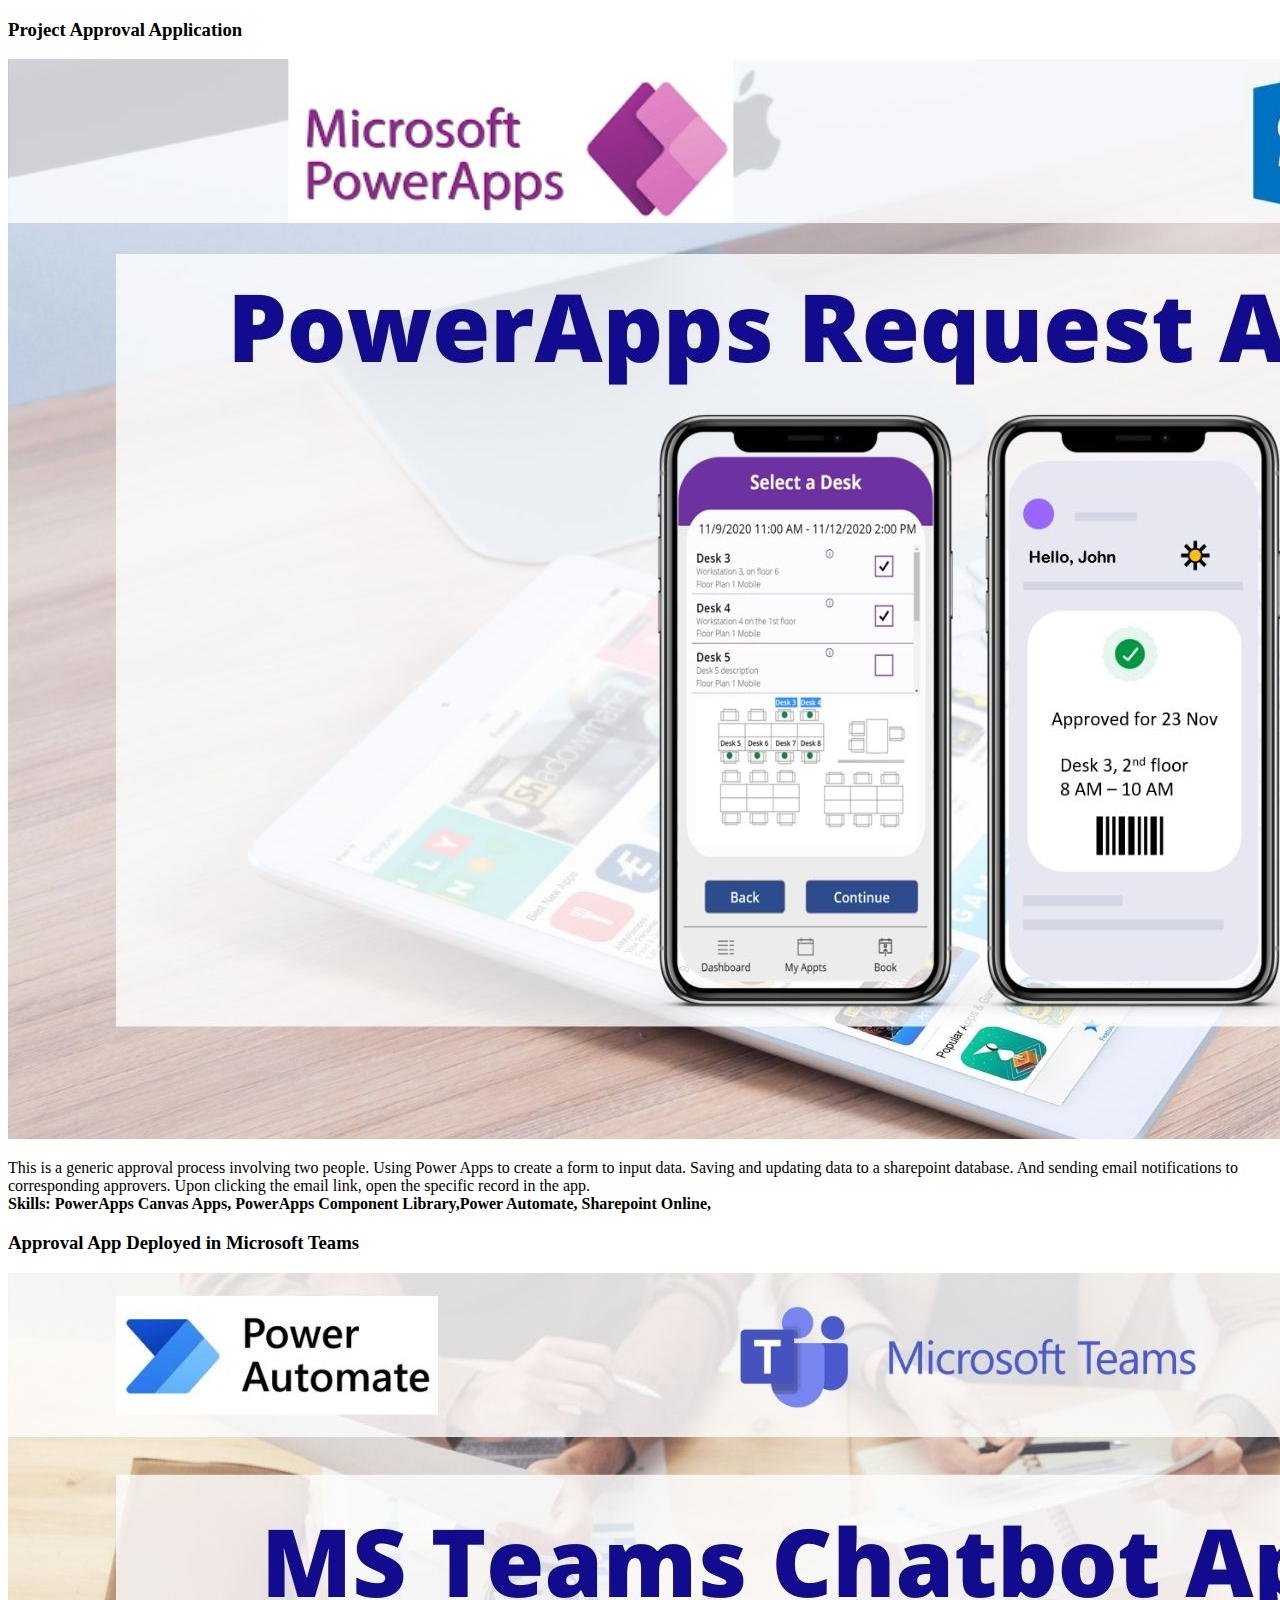
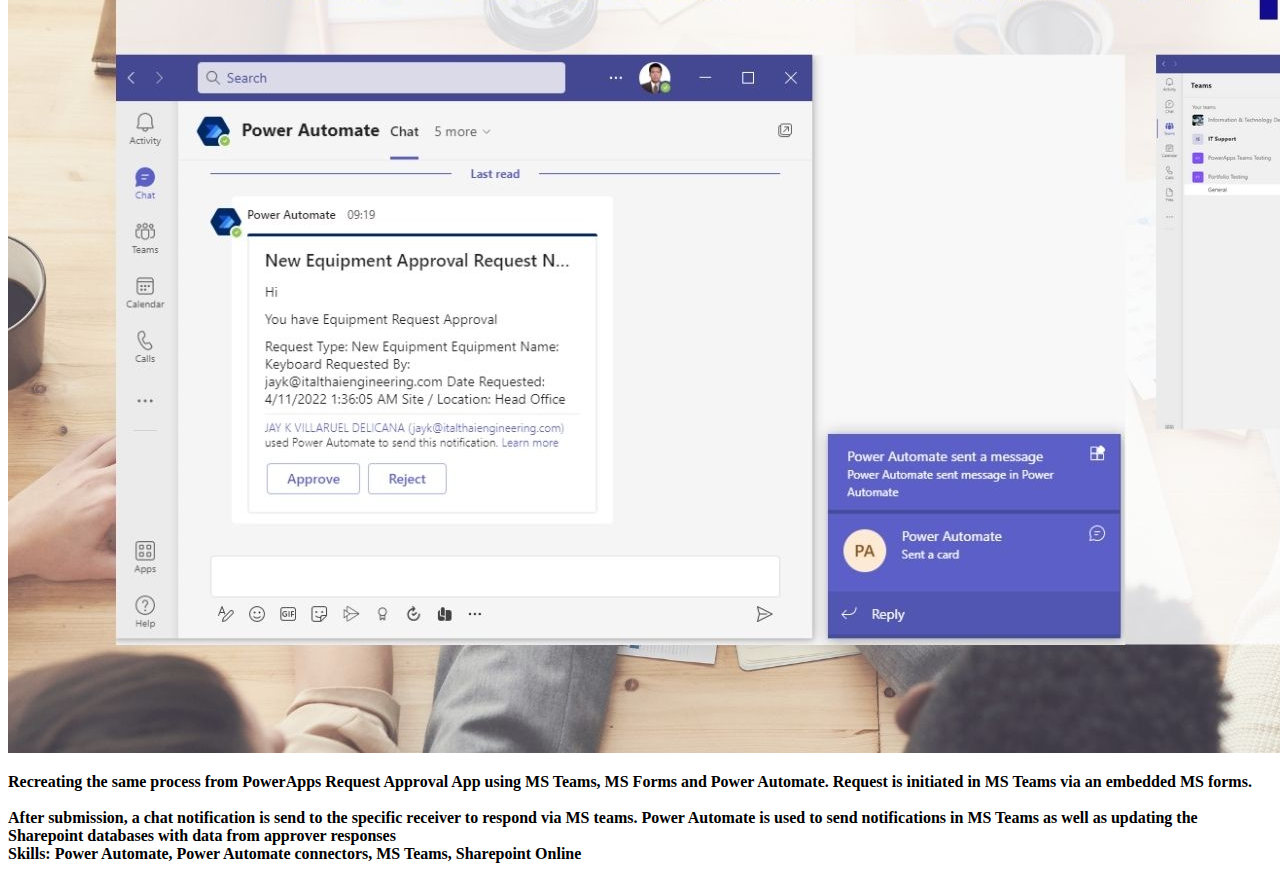
==== commit 3a6a0690: "Update CanvasApps.html" ====
--- a/CanvasApps.html
+++ b/CanvasApps.html
@@ -89,7 +89,7 @@
         Saving and updating data to a sharepoint database. And
         sending email notifications to corresponding approvers. Upon clicking the email link, open the specific record
         in the app.
-        <br></bold>Skills: PowerApps Canvas Apps, PowerApps Component Library,Power Automate, Sharepoint Online, 
+        <br><strong>Skills: PowerApps Canvas Apps, PowerApps Component Library,Power Automate, Sharepoint Online, 
         <br>
       </p>
 
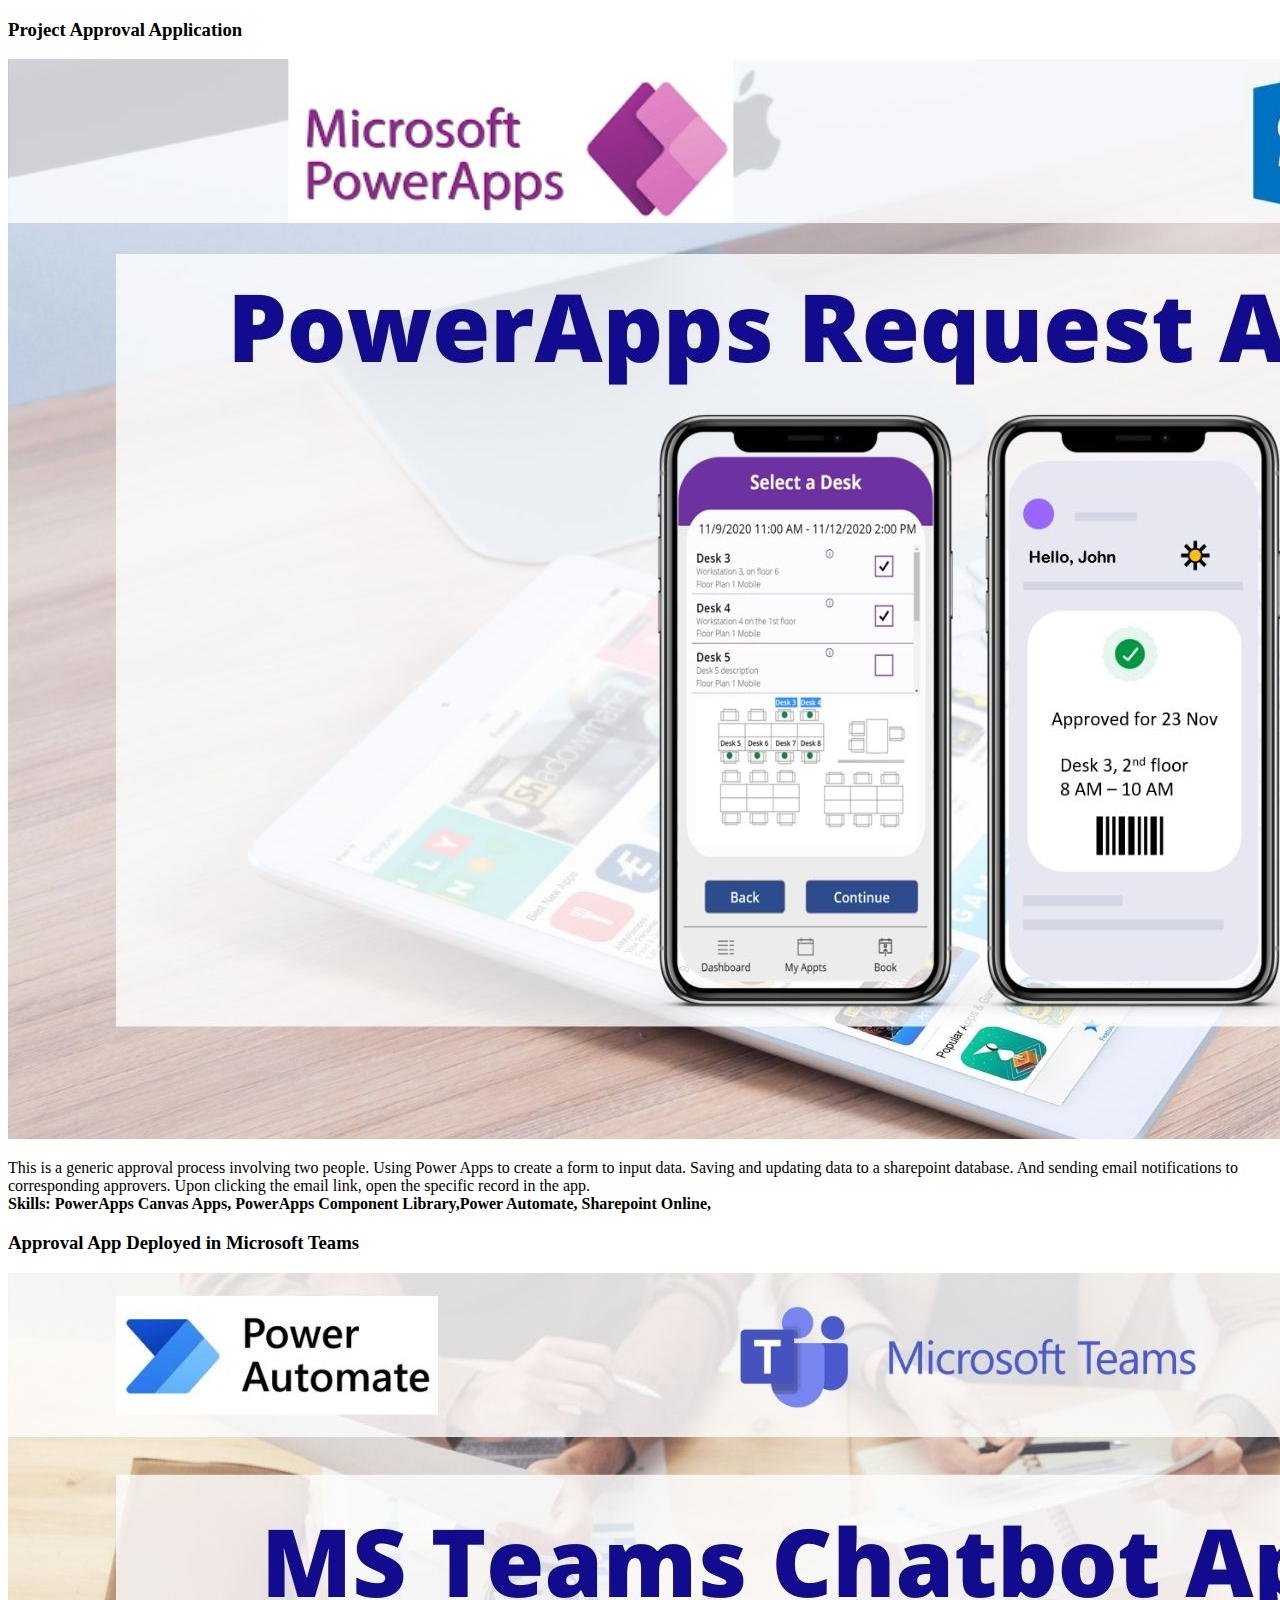
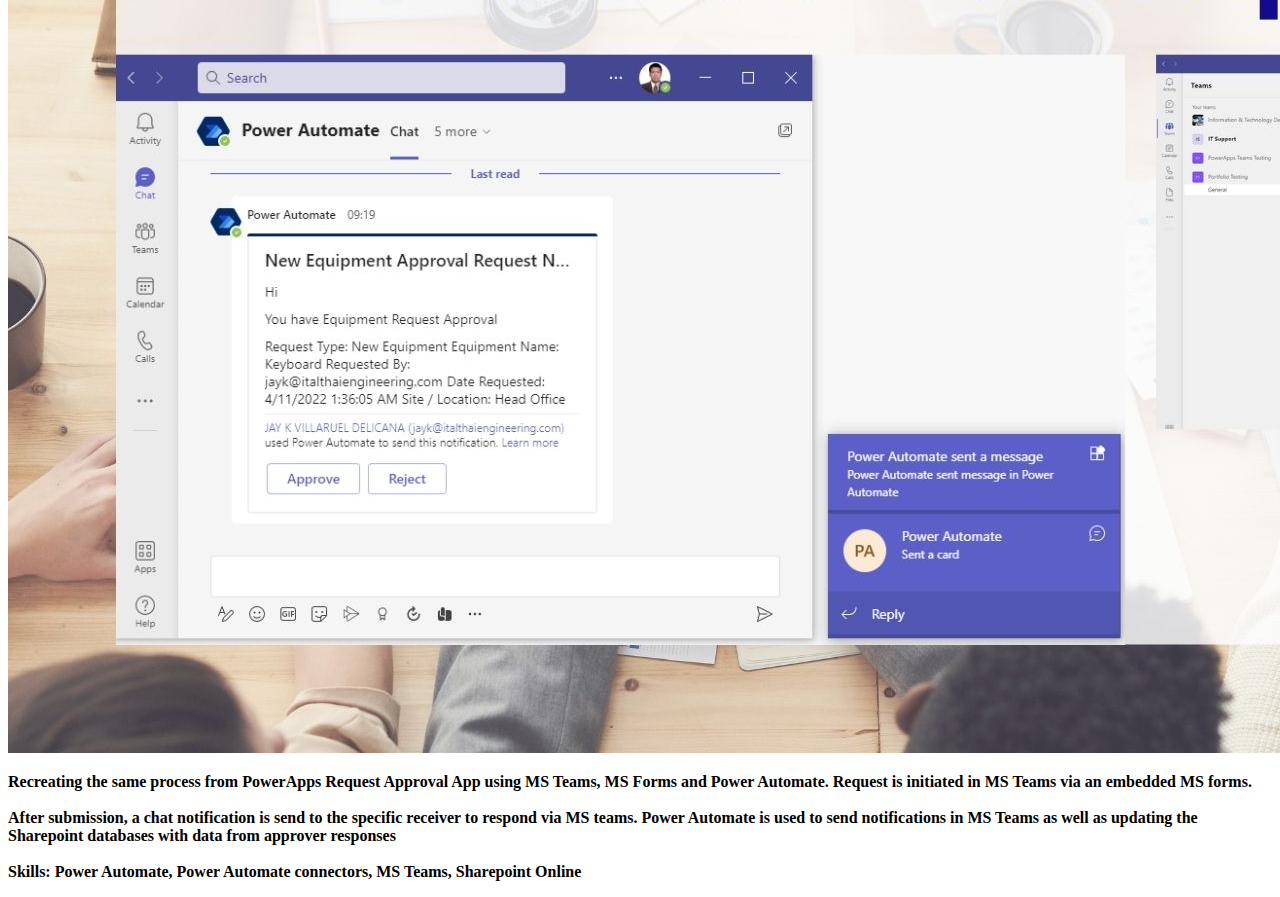
==== commit 924c606d: "Update CanvasApps.html" ====
--- a/CanvasApps.html
+++ b/CanvasApps.html
@@ -147,8 +147,8 @@
         Request is initiated in MS Teams via an embedded MS forms. <br><br>
         After submission, a chat notification is send to the specific receiver to respond via MS teams. Power Automate
         is used to send notifications in MS Teams as well as updating the Sharepoint databases with data from approver
-        responses
-        <br>Skills: Power Automate, Power Automate connectors, MS Teams, Sharepoint Online
+        responses<br><br>
+      Skills: Power Automate, Power Automate connectors, MS Teams, Sharepoint Online
         <br>
       </p>
 
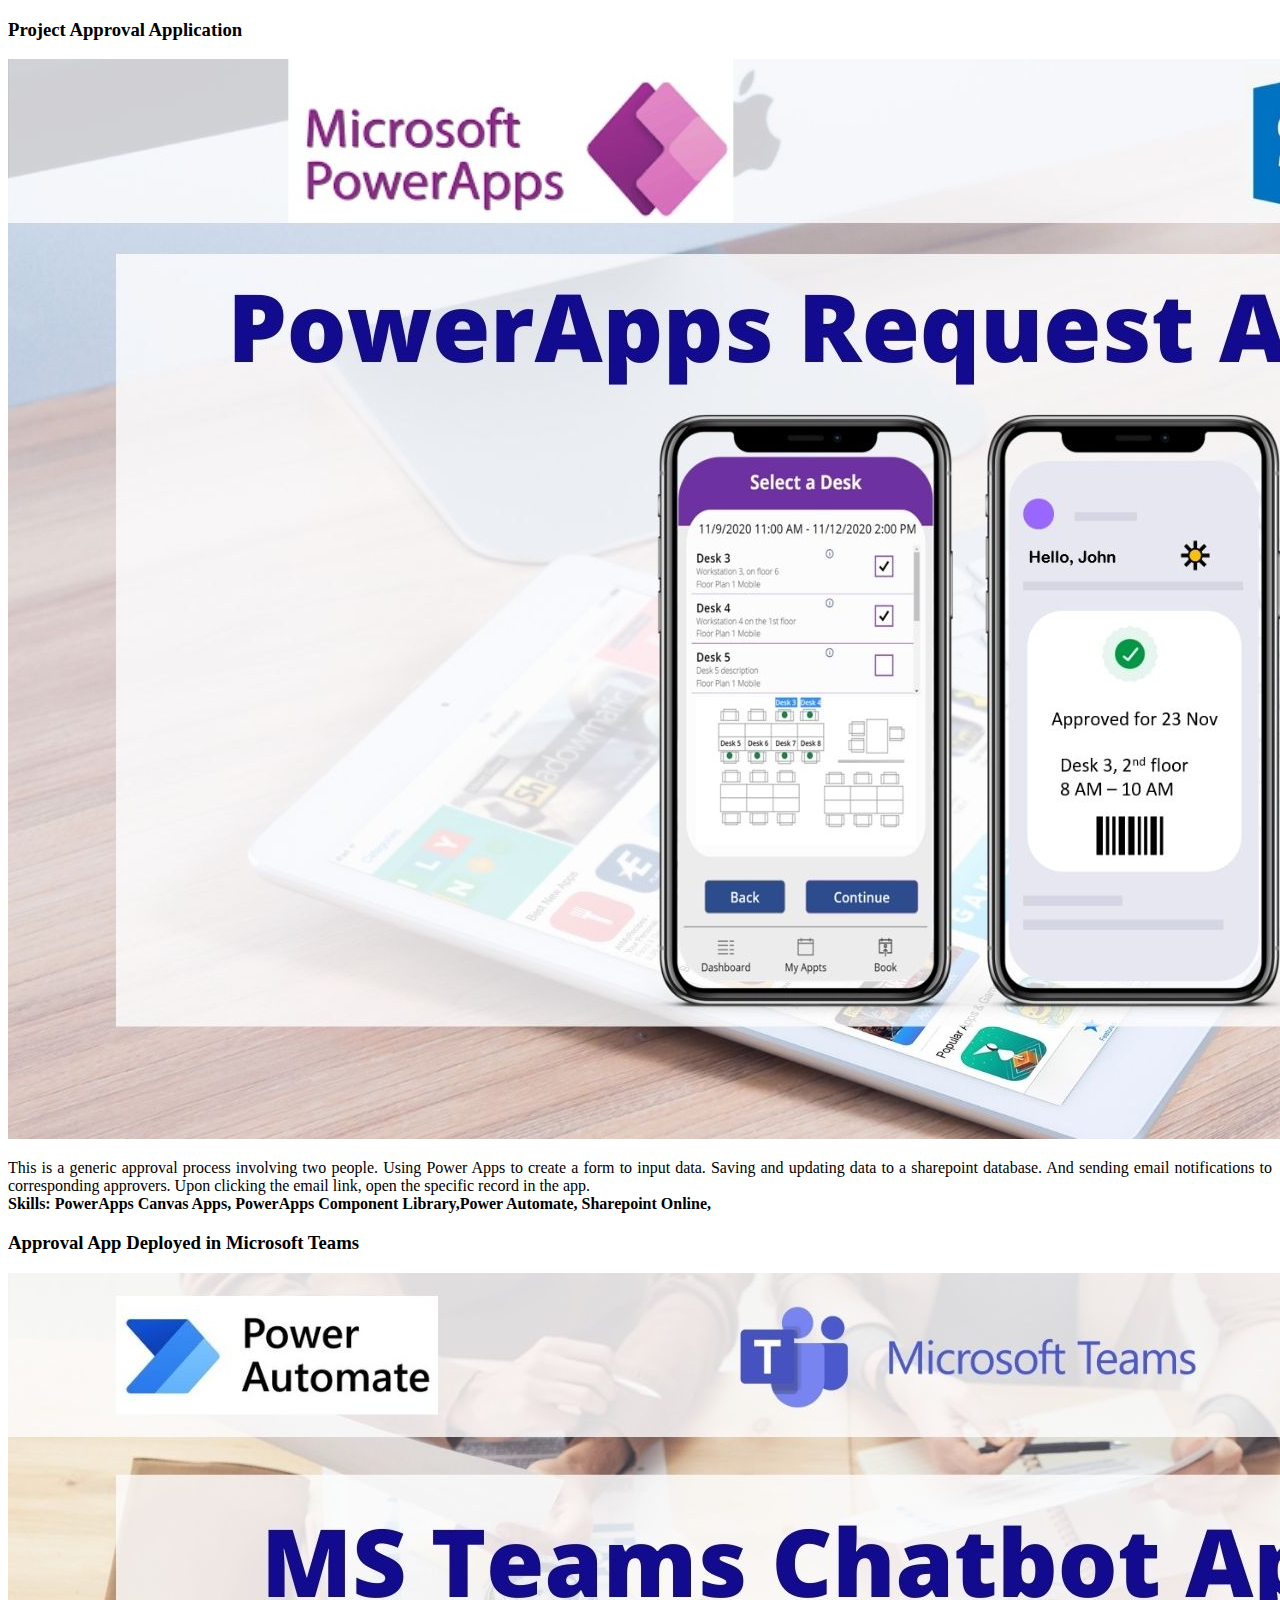
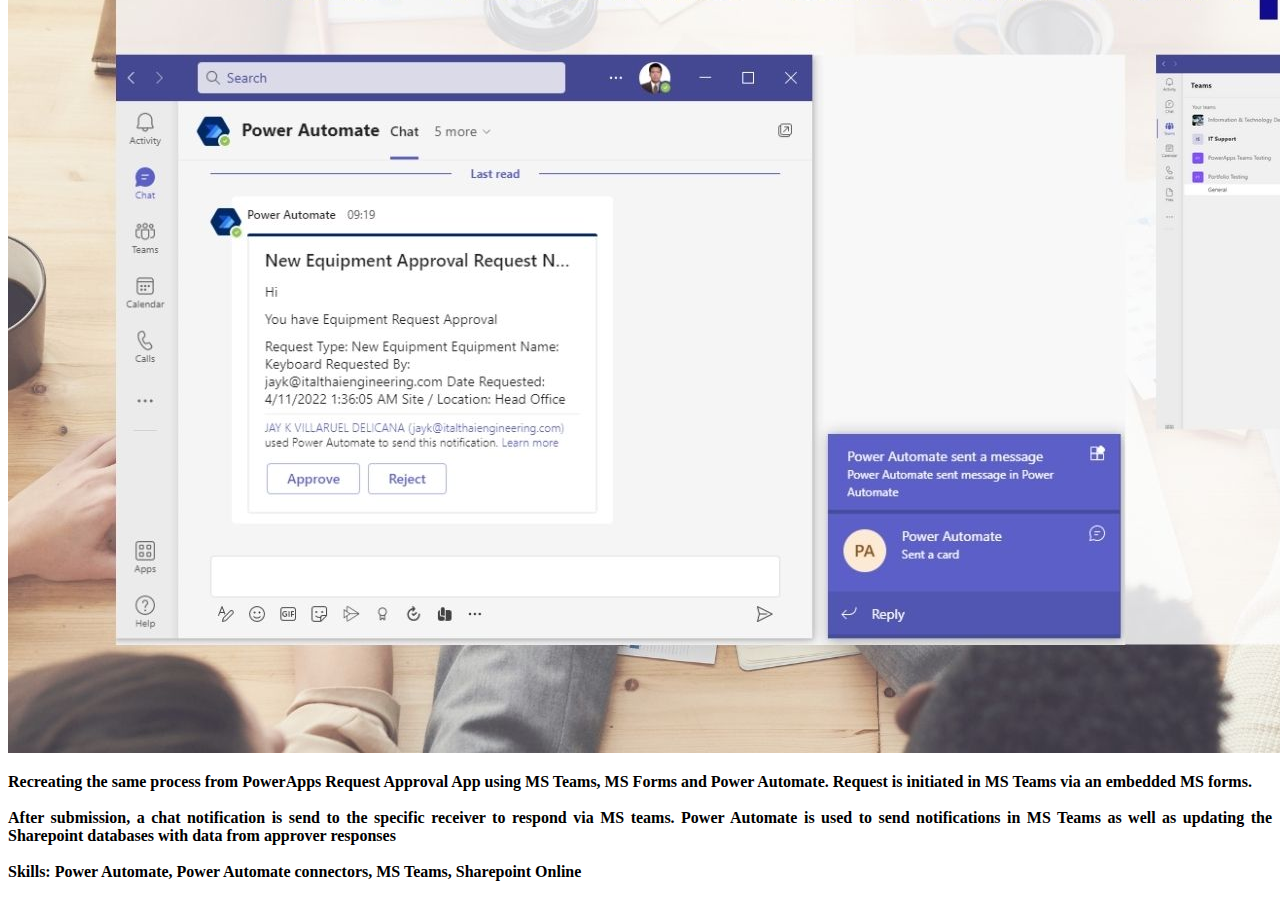
==== commit ec9c7aa6: "Update CanvasApps.html" ====
--- a/CanvasApps.html
+++ b/CanvasApps.html
@@ -12,6 +12,10 @@
   <style>
     * {
       box-sizing: border-box
+    }
+
+    div {
+      text-align: justify;
     }
 
     .Portfolio,
@@ -68,6 +72,8 @@
       max-width: 400px;
       max-height: 600px;
     }
+
+    
   </style>
 </head>
 
@@ -85,7 +91,8 @@
           <img src="images/thumbs/HQ-PowerApps.jpg" class="image fit thumb"> </a>
       </div>
 
-      <p> This is a generic approval process involving two people. Using Power Apps to create a form to input data.
+      <p>
+        This is a generic approval process involving two people. Using Power Apps to create a form to input data.
         Saving and updating data to a sharepoint database. And
         sending email notifications to corresponding approvers. Upon clicking the email link, open the specific record
         in the app.
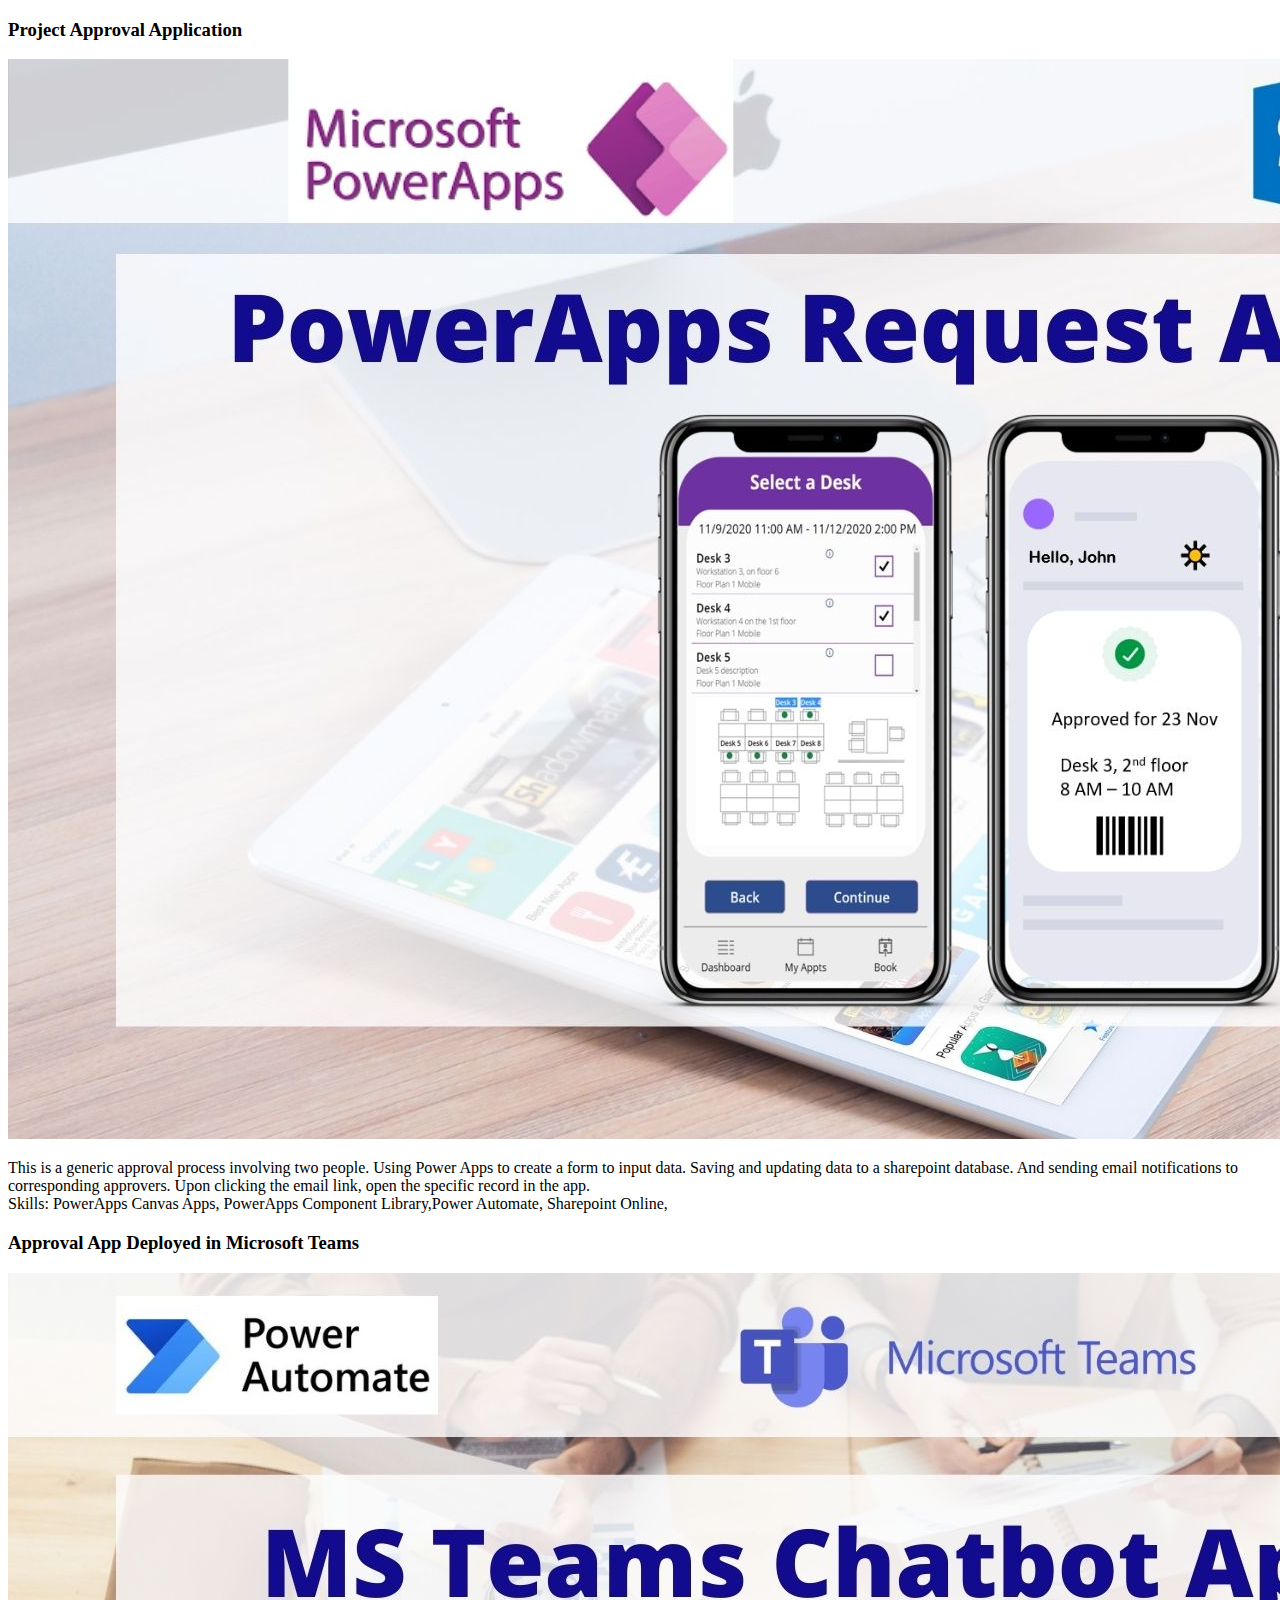
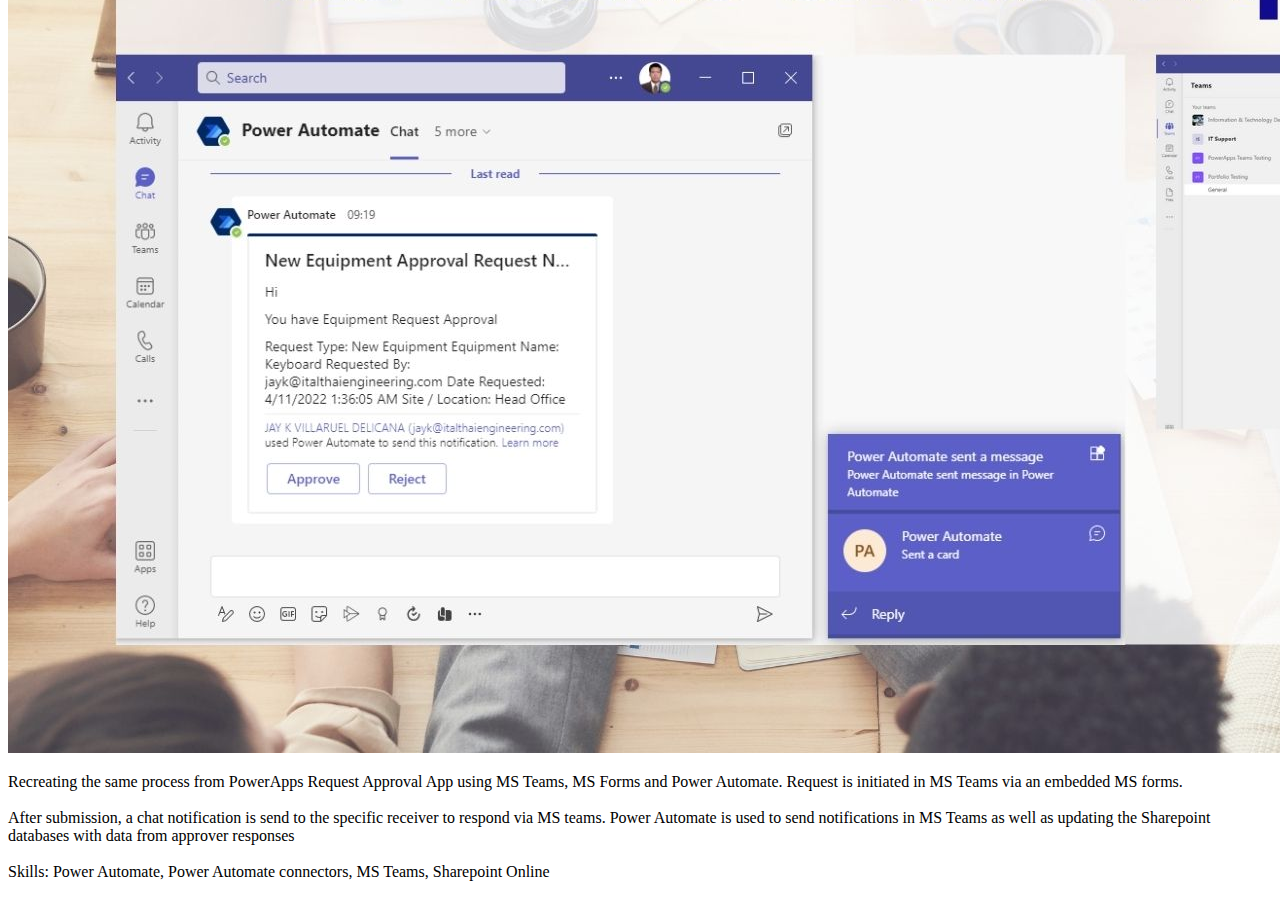
==== commit 0d903d64: "Update CanvasApps.html" ====
--- a/CanvasApps.html
+++ b/CanvasApps.html
@@ -14,7 +14,7 @@
       box-sizing: border-box
     }
 
-    div {
+    paragraph {
       text-align: justify;
     }
 
@@ -96,7 +96,7 @@
         Saving and updating data to a sharepoint database. And
         sending email notifications to corresponding approvers. Upon clicking the email link, open the specific record
         in the app.
-        <br><strong>Skills: PowerApps Canvas Apps, PowerApps Component Library,Power Automate, Sharepoint Online, 
+        <br>Skills: PowerApps Canvas Apps, PowerApps Component Library,Power Automate, Sharepoint Online, 
         <br>
       </p>
 
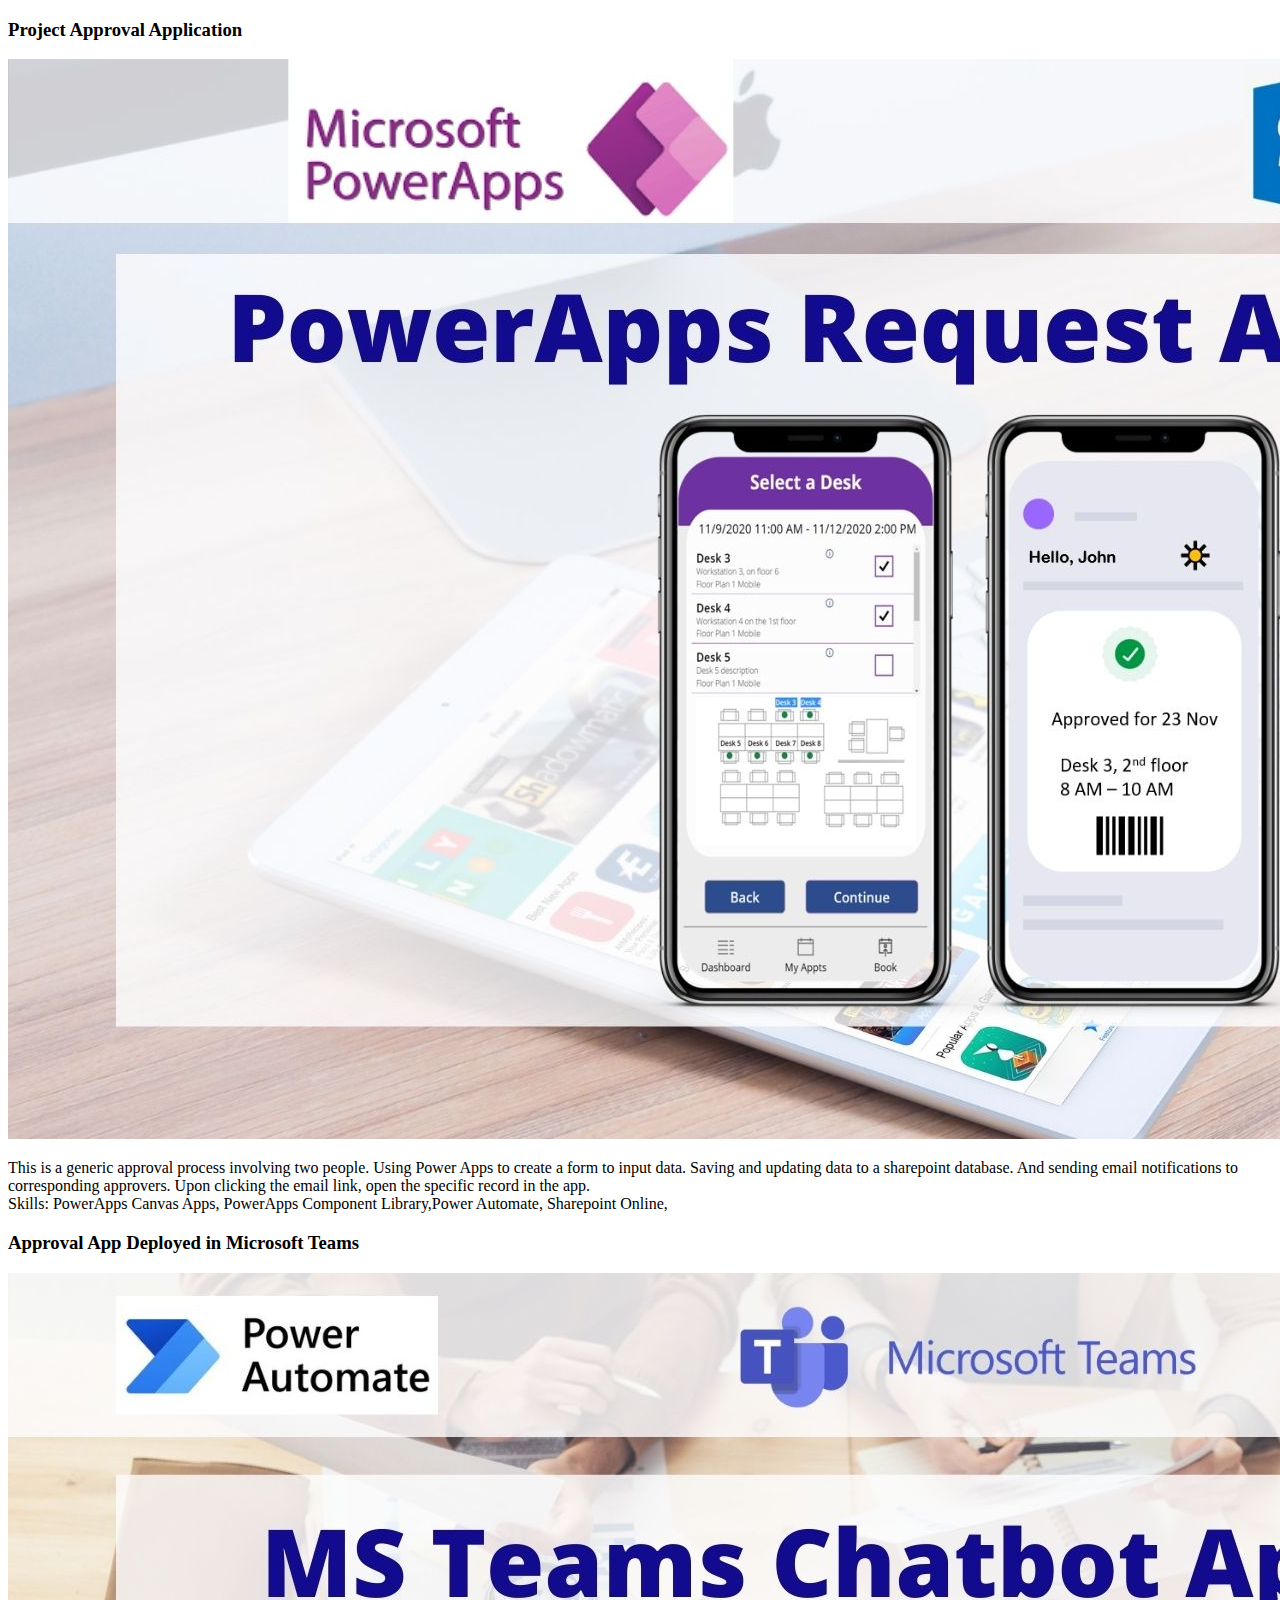
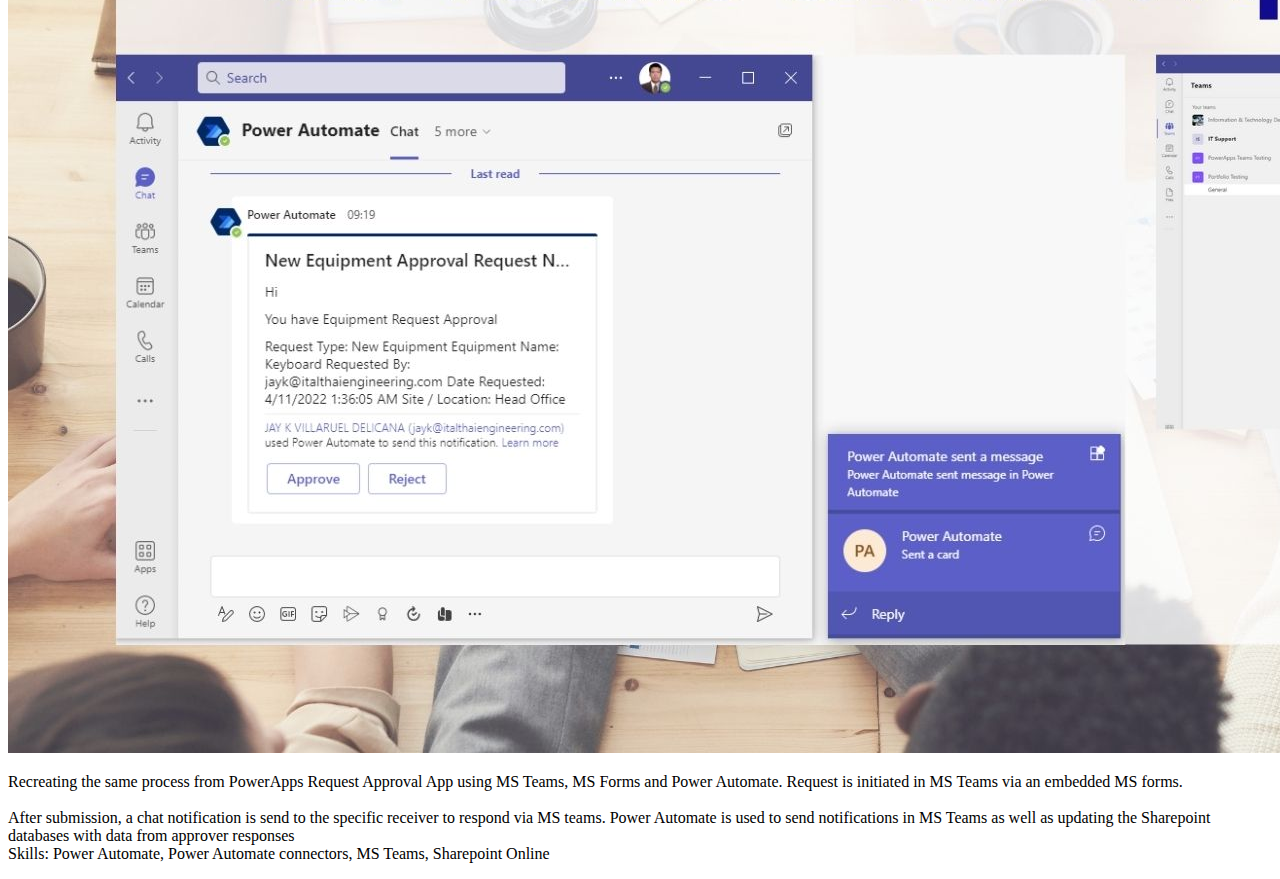
==== commit 4124dcea: "Revert "Update CanvasApps.html"" ====
--- a/CanvasApps.html
+++ b/CanvasApps.html
@@ -12,10 +12,6 @@
   <style>
     * {
       box-sizing: border-box
-    }
-
-    paragraph {
-      text-align: justify;
     }
 
     .Portfolio,
@@ -154,8 +150,8 @@
         Request is initiated in MS Teams via an embedded MS forms. <br><br>
         After submission, a chat notification is send to the specific receiver to respond via MS teams. Power Automate
         is used to send notifications in MS Teams as well as updating the Sharepoint databases with data from approver
-        responses<br><br>
-      Skills: Power Automate, Power Automate connectors, MS Teams, Sharepoint Online
+        responses
+        <br>Skills: Power Automate, Power Automate connectors, MS Teams, Sharepoint Online
         <br>
       </p>
 
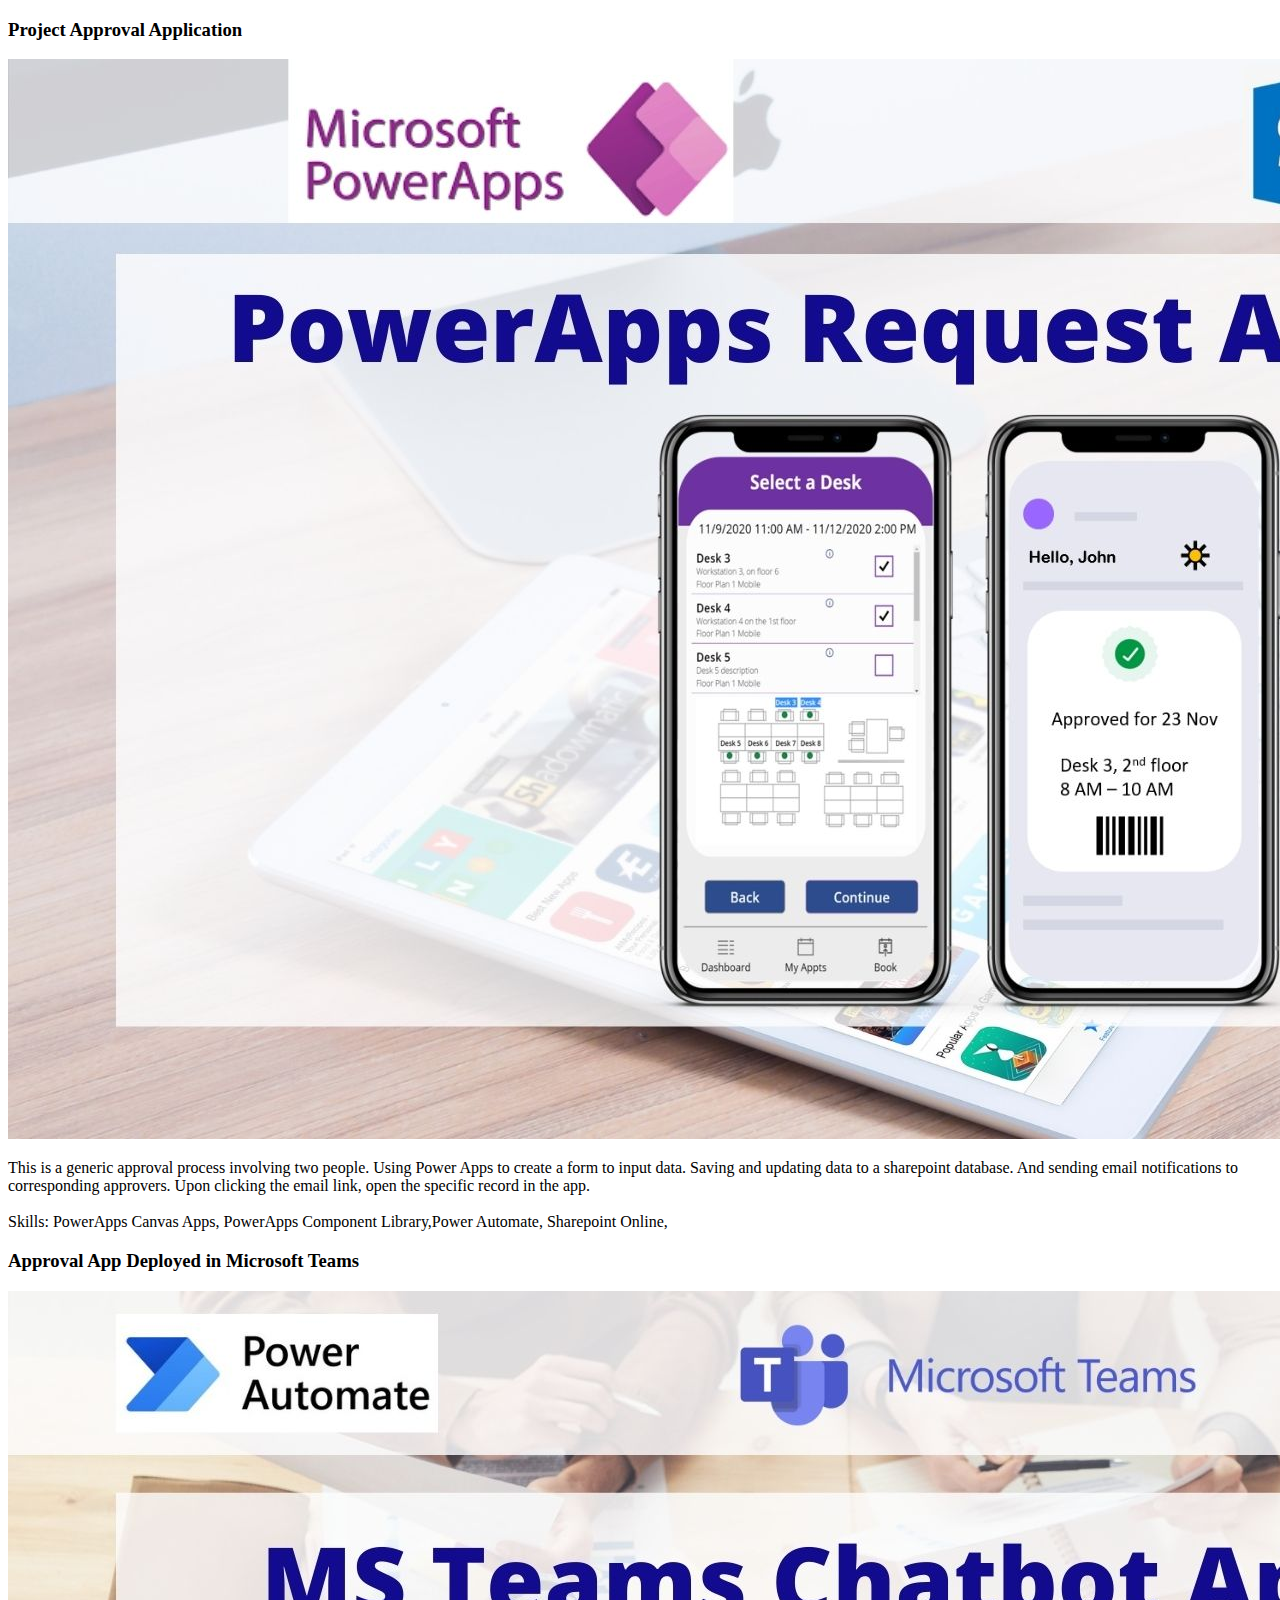
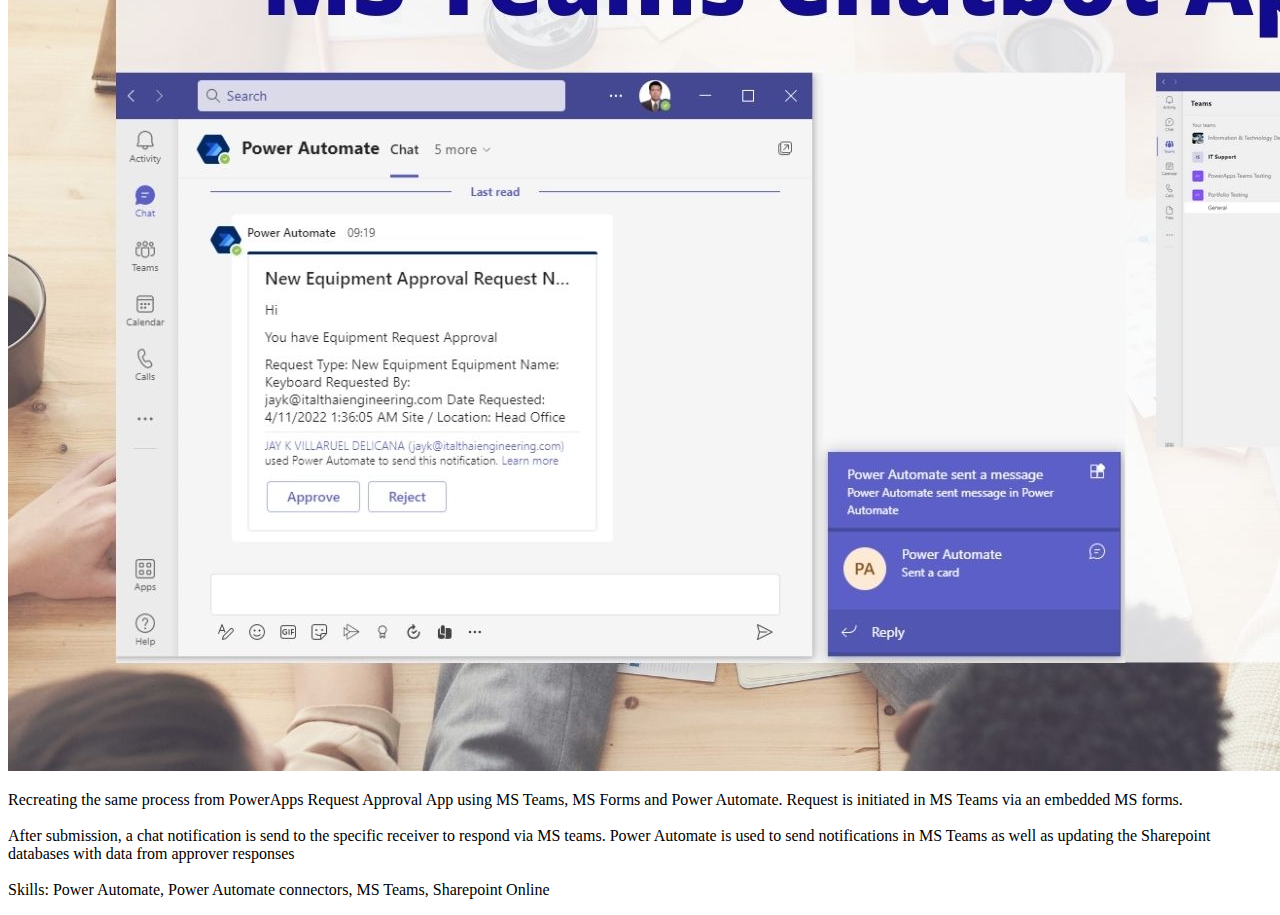
==== commit 5a3a39de: "Update CanvasApps.html" ====
--- a/CanvasApps.html
+++ b/CanvasApps.html
@@ -92,7 +92,7 @@
         Saving and updating data to a sharepoint database. And
         sending email notifications to corresponding approvers. Upon clicking the email link, open the specific record
         in the app.
-        <br>Skills: PowerApps Canvas Apps, PowerApps Component Library,Power Automate, Sharepoint Online, 
+        <br><br>Skills: PowerApps Canvas Apps, PowerApps Component Library,Power Automate, Sharepoint Online, 
         <br>
       </p>
 
@@ -151,7 +151,7 @@
         After submission, a chat notification is send to the specific receiver to respond via MS teams. Power Automate
         is used to send notifications in MS Teams as well as updating the Sharepoint databases with data from approver
         responses
-        <br>Skills: Power Automate, Power Automate connectors, MS Teams, Sharepoint Online
+        <br><br>Skills: Power Automate, Power Automate connectors, MS Teams, Sharepoint Online
         <br>
       </p>
 
